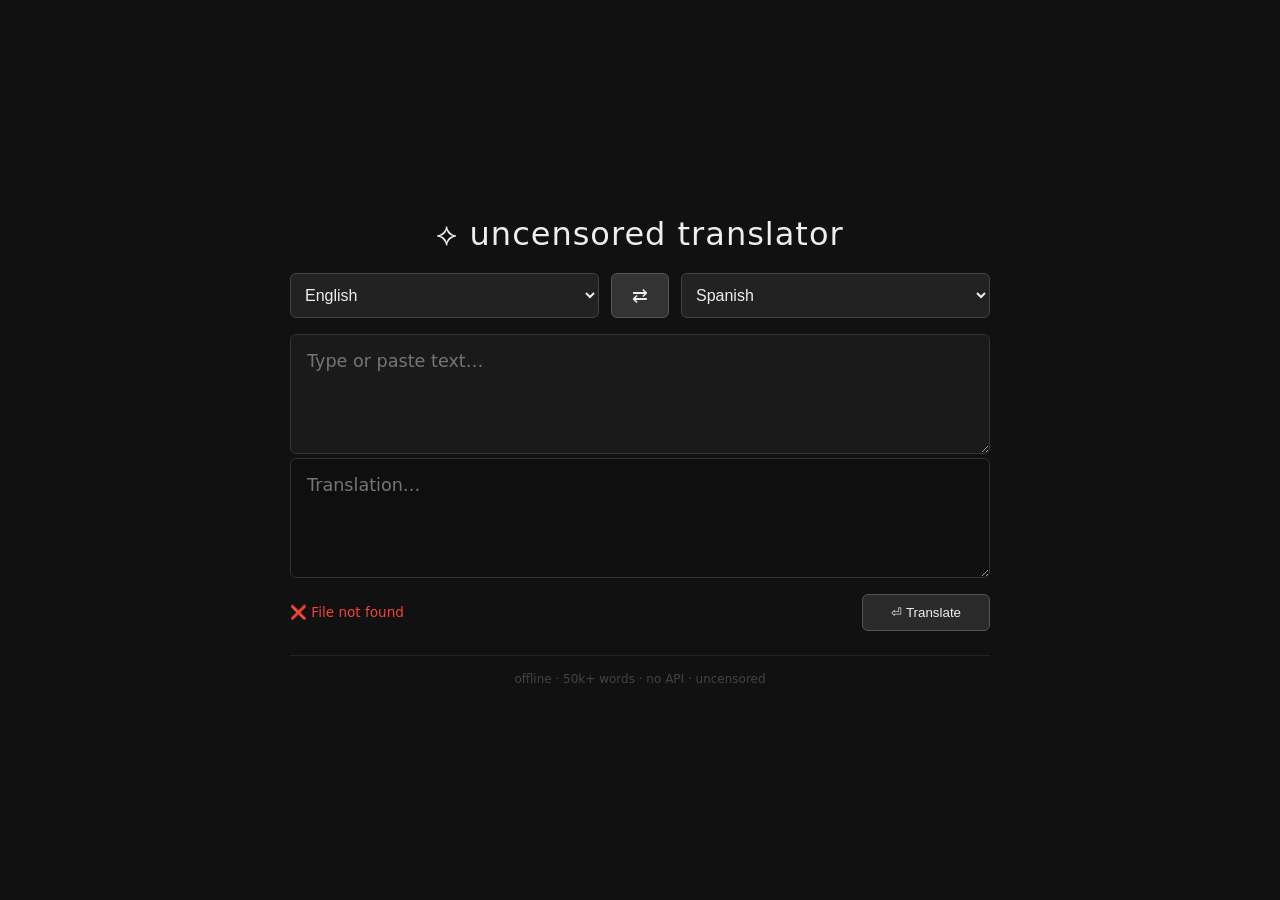
==== index.html @ 227613fb "Create index.html" ====
<!DOCTYPE html>
<html lang="en">
<head>
    <meta charset="UTF-8" />
    <meta name="viewport" content="width=device-width, initial-scale=1.0" />
    <title>Uncensored Translator</title>
    <style>
        /* same clean dark styles as before */
        * { box-sizing: border-box; margin: 0; padding: 0; }
        body { font-family: system-ui, sans-serif; background: #111; color: #eee; display: flex; justify-content: center; align-items: center; min-height: 100vh; padding: 20px; }
        .container { max-width: 700px; width: 100%; }
        h1 { font-weight: 300; letter-spacing: 1px; text-align: center; margin-bottom: 20px; }
        .row { display: flex; gap: 12px; margin-bottom: 16px; flex-wrap: wrap; }
        .row select { flex: 1; background: #222; color: #eee; border: 1px solid #444; padding: 10px; border-radius: 6px; font-size: 1rem; }
        .row button { background: #333; border: 1px solid #555; color: #eee; padding: 10px 20px; border-radius: 6px; cursor: pointer; font-size: 1.2rem; }
        .row button:hover { background: #444; }
        textarea { width: 100%; background: #1a1a1a; border: 1px solid #333; color: #eee; padding: 16px; border-radius: 6px; font-size: 1.1rem; font-family: inherit; resize: vertical; min-height: 120px; }
        textarea:focus { outline: none; border-color: #666; }
        textarea[readonly] { background: #0f0f0f; color: #aaa; }
        .actions { display: flex; justify-content: space-between; align-items: center; margin-top: 12px; }
        .actions button { background: #2a2a2a; border: 1px solid #555; color: #eee; padding: 10px 28px; border-radius: 6px; cursor: pointer; }
        .actions button:hover { background: #3a3a3a; }
        .status { font-size: 0.85rem; color: #888; }
        .footer { margin-top: 24px; text-align: center; font-size: 0.75rem; color: #444; border-top: 1px solid #222; padding-top: 16px; }
        .loaded { color: #4caf50; }
        .error { color: #f44336; }
    </style>
</head>
<body>
<div class="container">
    <h1>⟡ uncensored translator</h1>
    <div class="row">
        <select id="sourceLang"><option value="en">English</option><option value="es">Spanish</option></select>
        <button id="swapBtn">⇄</button>
        <select id="targetLang"><option value="es">Spanish</option><option value="en">English</option></select>
    </div>
    <textarea id="sourceText" placeholder="Type or paste text…"></textarea>
    <textarea id="targetText" readonly placeholder="Translation…"></textarea>
    <div class="actions">
        <span class="status" id="status">⏳ Loading dictionary…</span>
        <button id="translateBtn">⏎ Translate</button>
    </div>
    <div class="footer">offline · 50k+ words · no API · uncensored</div>
</div>

<script>
// ---------- GLOBAL DICTIONARY ----------
let DICT = null;  // will be { en: {word:spanish}, es: {spanish:word} }

// ---------- LOAD FROM PLAIN .txt FILE ----------
async function loadDictionary() {
    const status = document.getElementById('status');
    try {
        // Change this filename to use your actual file
        const response = await fetch('es_merged_50k.txt');
        if (!response.ok) throw new Error('File not found');
        const text = await response.text();
        const lines = text.split('\n');
        const en = {};
        const es = {};
        let count = 0;
        for (const line of lines) {
            const parts = line.split('\t');
            if (parts.length === 2) {
                const eng = parts[0].trim().toLowerCase();
                const spa = parts[1].trim().toLowerCase();
                if (eng && spa) {
                    en[eng] = spa;
                    es[spa] = eng;
                    count++;
                }
            }
        }
        DICT = { en, es };
        status.textContent = `✅ Loaded ${count} translations`;
        status.className = 'status loaded';
        performTranslation();
    } catch (err) {
        status.textContent = '❌ ' + err.message;
        status.className = 'status error';
        console.error(err);
    }
}

// ---------- TRANSLATION ----------
function translateWord(word, source, target) {
    if (!DICT) return word;
    if (source === target) return word;
    const key = word.toLowerCase();
    if (source === 'en' && target === 'es') {
        return DICT.en[key] || word;
    }
    if (source === 'es' && target === 'en') {
        return DICT.es[key] || word;
    }
    return word;
}

function translate(text, source, target) {
    if (!text.trim()) return '';
    const words = text.split(/\s+/).filter(w => w.length > 0);
    return words.map(w => {
        // Preserve punctuation
        const clean = w.replace(/^[^a-zA-ZáéíóúüñÁÉÍÓÚÜÑ]+/, '').replace(/[^a-zA-ZáéíóúüñÁÉÍÓÚÜÑ]+$/, '');
        const prefix = w.slice(0, w.indexOf(clean));
        const suffix = w.slice(prefix.length + clean.length);
        if (!clean) return w;
        const trans = translateWord(clean, source, target);
        // Restore case
        if (clean[0] === clean[0].toUpperCase()) {
            return prefix + trans.charAt(0).toUpperCase() + trans.slice(1) + suffix;
        }
        return prefix + trans + suffix;
    }).join(' ');
}

// ---------- UI ----------
const sourceLang = document.getElementById('sourceLang');
const targetLang = document.getElementById('targetLang');
const sourceText = document.getElementById('sourceText');
const targetText = document.getElementById('targetText');
const translateBtn = document.getElementById('translateBtn');
const swapBtn = document.getElementById('swapBtn');

let timeoutId;

function performTranslation() {
    if (!DICT) {
        targetText.value = 'Loading dictionary…';
        return;
    }
    const src = sourceLang.value;
    const tgt = targetLang.value;
    const result = translate(sourceText.value, src, tgt);
    targetText.value = result;
}

sourceText.addEventListener('input', () => {
    clearTimeout(timeoutId);
    timeoutId = setTimeout(performTranslation, 300);
});

translateBtn.addEventListener('click', () => {
    clearTimeout(timeoutId);
    performTranslation();
});

swapBtn.addEventListener('click', () => {
    const src = sourceLang.value;
    const tgt = targetLang.value;
    sourceLang.value = tgt;
    targetLang.value = src;
    performTranslation();
});

sourceLang.addEventListener('change', performTranslation);
targetLang.addEventListener('change', performTranslation);

// ---------- START ----------
loadDictionary();
</script>
</body>
</html>
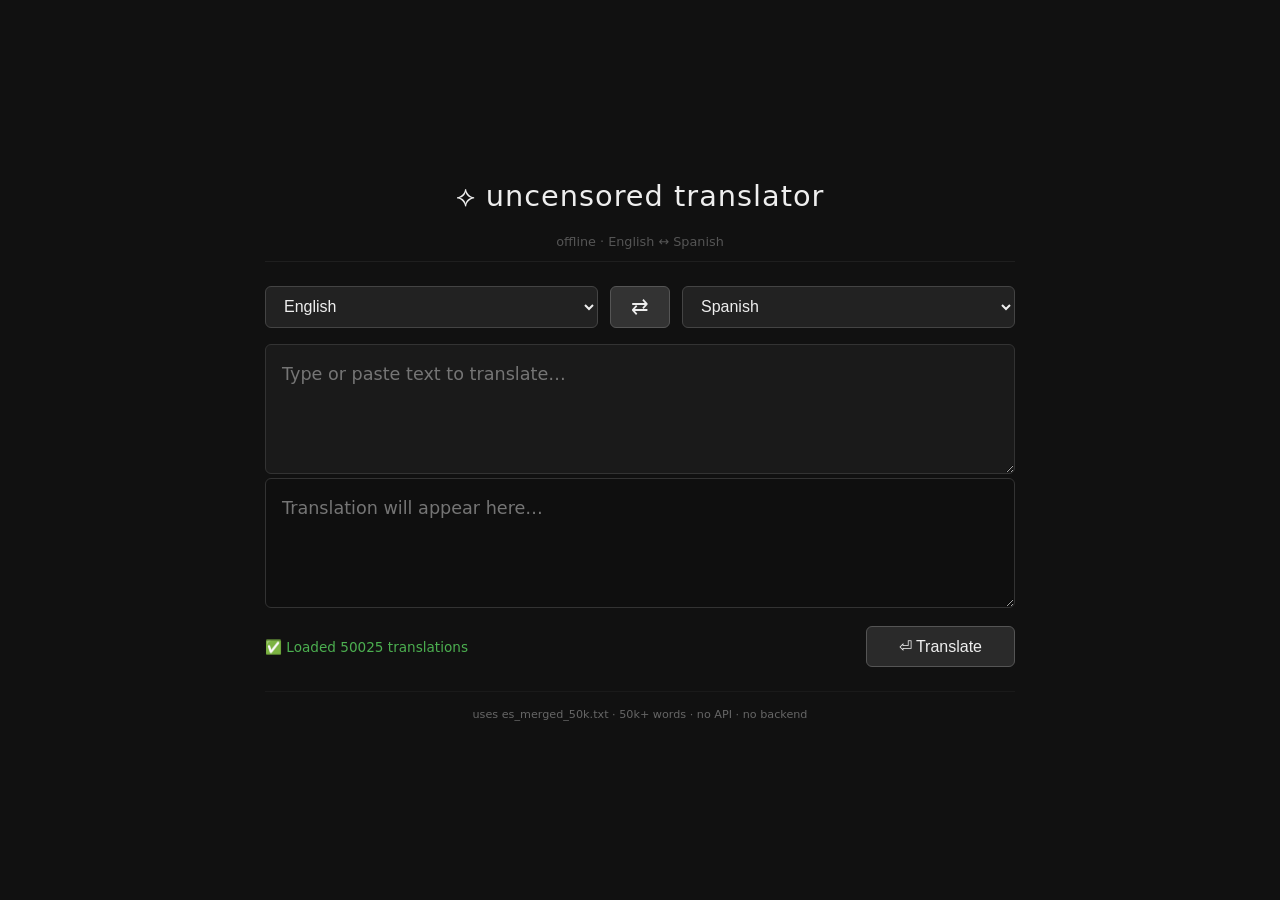
==== commit 2a5ba145: "Update index.html" ====
--- a/index.html
+++ b/index.html
@@ -3,161 +3,315 @@
 <head>
     <meta charset="UTF-8" />
     <meta name="viewport" content="width=device-width, initial-scale=1.0" />
-    <title>Uncensored Translator</title>
+    <title>Offline Translator</title>
     <style>
-        /* same clean dark styles as before */
-        * { box-sizing: border-box; margin: 0; padding: 0; }
-        body { font-family: system-ui, sans-serif; background: #111; color: #eee; display: flex; justify-content: center; align-items: center; min-height: 100vh; padding: 20px; }
-        .container { max-width: 700px; width: 100%; }
-        h1 { font-weight: 300; letter-spacing: 1px; text-align: center; margin-bottom: 20px; }
-        .row { display: flex; gap: 12px; margin-bottom: 16px; flex-wrap: wrap; }
-        .row select { flex: 1; background: #222; color: #eee; border: 1px solid #444; padding: 10px; border-radius: 6px; font-size: 1rem; }
-        .row button { background: #333; border: 1px solid #555; color: #eee; padding: 10px 20px; border-radius: 6px; cursor: pointer; font-size: 1.2rem; }
-        .row button:hover { background: #444; }
-        textarea { width: 100%; background: #1a1a1a; border: 1px solid #333; color: #eee; padding: 16px; border-radius: 6px; font-size: 1.1rem; font-family: inherit; resize: vertical; min-height: 120px; }
-        textarea:focus { outline: none; border-color: #666; }
-        textarea[readonly] { background: #0f0f0f; color: #aaa; }
-        .actions { display: flex; justify-content: space-between; align-items: center; margin-top: 12px; }
-        .actions button { background: #2a2a2a; border: 1px solid #555; color: #eee; padding: 10px 28px; border-radius: 6px; cursor: pointer; }
-        .actions button:hover { background: #3a3a3a; }
-        .status { font-size: 0.85rem; color: #888; }
-        .footer { margin-top: 24px; text-align: center; font-size: 0.75rem; color: #444; border-top: 1px solid #222; padding-top: 16px; }
-        .loaded { color: #4caf50; }
-        .error { color: #f44336; }
+        * {
+            box-sizing: border-box;
+            margin: 0;
+            padding: 0;
+        }
+        body {
+            font-family: system-ui, -apple-system, sans-serif;
+            background: #111;
+            color: #eee;
+            display: flex;
+            justify-content: center;
+            align-items: center;
+            min-height: 100vh;
+            padding: 20px;
+        }
+        .container {
+            max-width: 750px;
+            width: 100%;
+        }
+        h1 {
+            font-weight: 300;
+            letter-spacing: 1px;
+            text-align: center;
+            margin-bottom: 20px;
+            font-size: 1.8rem;
+        }
+        .sub {
+            text-align: center;
+            color: #555;
+            font-size: 0.8rem;
+            margin-bottom: 24px;
+            border-bottom: 1px solid #1f1f1f;
+            padding-bottom: 12px;
+        }
+        .row {
+            display: flex;
+            gap: 12px;
+            margin-bottom: 16px;
+            flex-wrap: wrap;
+        }
+        .row select {
+            flex: 1;
+            background: #222;
+            color: #eee;
+            border: 1px solid #444;
+            padding: 10px 14px;
+            border-radius: 6px;
+            font-size: 1rem;
+            cursor: pointer;
+        }
+        .row select:focus {
+            outline: none;
+            border-color: #777;
+        }
+        .row button {
+            background: #333;
+            border: 1px solid #555;
+            color: #eee;
+            padding: 10px 20px;
+            border-radius: 6px;
+            cursor: pointer;
+            font-size: 1.3rem;
+            line-height: 1;
+            transition: 0.2s;
+        }
+        .row button:hover {
+            background: #444;
+            border-color: #888;
+        }
+        textarea {
+            width: 100%;
+            background: #1a1a1a;
+            border: 1px solid #333;
+            color: #eee;
+            padding: 16px;
+            border-radius: 6px;
+            font-size: 1.1rem;
+            font-family: inherit;
+            resize: vertical;
+            min-height: 130px;
+            line-height: 1.5;
+        }
+        textarea:focus {
+            outline: none;
+            border-color: #666;
+        }
+        textarea[readonly] {
+            background: #0f0f0f;
+            color: #aaa;
+        }
+        .actions {
+            display: flex;
+            justify-content: space-between;
+            align-items: center;
+            margin-top: 14px;
+            flex-wrap: wrap;
+            gap: 10px;
+        }
+        .actions button {
+            background: #2a2a2a;
+            border: 1px solid #555;
+            color: #eee;
+            padding: 10px 32px;
+            border-radius: 6px;
+            cursor: pointer;
+            font-size: 1rem;
+            transition: 0.2s;
+        }
+        .actions button:hover {
+            background: #3a3a3a;
+            border-color: #888;
+        }
+        .status {
+            font-size: 0.85rem;
+            color: #888;
+        }
+        .status.loaded {
+            color: #4caf50;
+        }
+        .status.error {
+            color: #f44336;
+        }
+        .footer {
+            margin-top: 24px;
+            text-align: center;
+            font-size: 0.7rem;
+            color: #444;
+            border-top: 1px solid #1a1a1a;
+            padding-top: 16px;
+        }
+        .footer span {
+            color: #666;
+        }
     </style>
 </head>
 <body>
-<div class="container">
-    <h1>⟡ uncensored translator</h1>
-    <div class="row">
-        <select id="sourceLang"><option value="en">English</option><option value="es">Spanish</option></select>
-        <button id="swapBtn">⇄</button>
-        <select id="targetLang"><option value="es">Spanish</option><option value="en">English</option></select>
+
+    <div class="container">
+        <h1>⟡ uncensored translator</h1>
+        <div class="sub">offline · English ↔ Spanish</div>
+
+        <div class="row">
+            <select id="sourceLang">
+                <option value="en">English</option>
+                <option value="es">Spanish</option>
+            </select>
+            <button id="swapBtn" title="Swap languages">⇄</button>
+            <select id="targetLang">
+                <option value="es">Spanish</option>
+                <option value="en">English</option>
+            </select>
+        </div>
+
+        <textarea id="sourceText" placeholder="Type or paste text to translate…"></textarea>
+        <textarea id="targetText" readonly placeholder="Translation will appear here…"></textarea>
+
+        <div class="actions">
+            <span class="status" id="status">⏳ Loading dictionary…</span>
+            <button id="translateBtn">⏎ Translate</button>
+        </div>
+        <div class="footer"><span>uses es_merged_50k.txt · 50k+ words · no API · no backend</span></div>
     </div>
-    <textarea id="sourceText" placeholder="Type or paste text…"></textarea>
-    <textarea id="targetText" readonly placeholder="Translation…"></textarea>
-    <div class="actions">
-        <span class="status" id="status">⏳ Loading dictionary…</span>
-        <button id="translateBtn">⏎ Translate</button>
-    </div>
-    <div class="footer">offline · 50k+ words · no API · uncensored</div>
-</div>
-
-<script>
-// ---------- GLOBAL DICTIONARY ----------
-let DICT = null;  // will be { en: {word:spanish}, es: {spanish:word} }
-
-// ---------- LOAD FROM PLAIN .txt FILE ----------
-async function loadDictionary() {
-    const status = document.getElementById('status');
-    try {
-        // Change this filename to use your actual file
-        const response = await fetch('es_merged_50k.txt');
-        if (!response.ok) throw new Error('File not found');
-        const text = await response.text();
-        const lines = text.split('\n');
-        const en = {};
-        const es = {};
-        let count = 0;
-        for (const line of lines) {
-            const parts = line.split('\t');
-            if (parts.length === 2) {
-                const eng = parts[0].trim().toLowerCase();
-                const spa = parts[1].trim().toLowerCase();
-                if (eng && spa) {
-                    en[eng] = spa;
-                    es[spa] = eng;
-                    count++;
+
+    <script>
+        // ============================================================
+        //  1. GLOBAL DICTIONARY STORE
+        // ============================================================
+        let DICT = null; // will be { en: {word:spanish}, es: {spanish:word} }
+
+        // ============================================================
+        //  2. LOAD THE DICTIONARY FROM THE .txt FILE
+        //     (Must be in the same folder as this HTML)
+        // ============================================================
+        async function loadDictionary() {
+            const status = document.getElementById('status');
+            try {
+                status.textContent = '⏳ Loading es_merged_50k.txt…';
+                // Change this line if your file has a different name
+                const response = await fetch('es_merged_50k.txt');
+                if (!response.ok) throw new Error('File not found. Make sure es_merged_50k.txt is in the same folder.');
+
+                const text = await response.text();
+                const lines = text.split('\n');
+                const en = {};
+                const es = {};
+                let count = 0;
+
+                for (const line of lines) {
+                    const parts = line.split('\t'); // tab-separated
+                    if (parts.length === 2) {
+                        const first = parts[0].trim().toLowerCase();
+                        const second = parts[1].trim().toLowerCase();
+                        if (first && second) {
+                            // HEURISTIC: check if the first column looks like English
+                            // (mostly a-z, no Spanish special chars like ñ, á, é, í, ó, ú, ü)
+                            const hasSpanishChars = /[ñáéíóúü]/i.test(first);
+                            if (!hasSpanishChars) {
+                                // First column is English, second is Spanish
+                                en[first] = second;
+                                es[second] = first;
+                            } else {
+                                // First column is Spanish, second is English
+                                es[first] = second;
+                                en[second] = first;
+                            }
+                            count++;
+                        }
+                    }
                 }
+
+                DICT = { en, es };
+                status.textContent = `✅ Loaded ${count} translations`;
+                status.className = 'status loaded';
+                performTranslation(); // auto-translate if there's text
+            } catch (err) {
+                status.textContent = '❌ ' + err.message;
+                status.className = 'status error';
+                console.error(err);
             }
         }
-        DICT = { en, es };
-        status.textContent = `✅ Loaded ${count} translations`;
-        status.className = 'status loaded';
-        performTranslation();
-    } catch (err) {
-        status.textContent = '❌ ' + err.message;
-        status.className = 'status error';
-        console.error(err);
-    }
-}
-
-// ---------- TRANSLATION ----------
-function translateWord(word, source, target) {
-    if (!DICT) return word;
-    if (source === target) return word;
-    const key = word.toLowerCase();
-    if (source === 'en' && target === 'es') {
-        return DICT.en[key] || word;
-    }
-    if (source === 'es' && target === 'en') {
-        return DICT.es[key] || word;
-    }
-    return word;
-}
-
-function translate(text, source, target) {
-    if (!text.trim()) return '';
-    const words = text.split(/\s+/).filter(w => w.length > 0);
-    return words.map(w => {
-        // Preserve punctuation
-        const clean = w.replace(/^[^a-zA-ZáéíóúüñÁÉÍÓÚÜÑ]+/, '').replace(/[^a-zA-ZáéíóúüñÁÉÍÓÚÜÑ]+$/, '');
-        const prefix = w.slice(0, w.indexOf(clean));
-        const suffix = w.slice(prefix.length + clean.length);
-        if (!clean) return w;
-        const trans = translateWord(clean, source, target);
-        // Restore case
-        if (clean[0] === clean[0].toUpperCase()) {
-            return prefix + trans.charAt(0).toUpperCase() + trans.slice(1) + suffix;
-        }
-        return prefix + trans + suffix;
-    }).join(' ');
-}
-
-// ---------- UI ----------
-const sourceLang = document.getElementById('sourceLang');
-const targetLang = document.getElementById('targetLang');
-const sourceText = document.getElementById('sourceText');
-const targetText = document.getElementById('targetText');
-const translateBtn = document.getElementById('translateBtn');
-const swapBtn = document.getElementById('swapBtn');
-
-let timeoutId;
-
-function performTranslation() {
-    if (!DICT) {
-        targetText.value = 'Loading dictionary…';
-        return;
-    }
-    const src = sourceLang.value;
-    const tgt = targetLang.value;
-    const result = translate(sourceText.value, src, tgt);
-    targetText.value = result;
-}
-
-sourceText.addEventListener('input', () => {
-    clearTimeout(timeoutId);
-    timeoutId = setTimeout(performTranslation, 300);
-});
-
-translateBtn.addEventListener('click', () => {
-    clearTimeout(timeoutId);
-    performTranslation();
-});
-
-swapBtn.addEventListener('click', () => {
-    const src = sourceLang.value;
-    const tgt = targetLang.value;
-    sourceLang.value = tgt;
-    targetLang.value = src;
-    performTranslation();
-});
-
-sourceLang.addEventListener('change', performTranslation);
-targetLang.addEventListener('change', performTranslation);
-
-// ---------- START ----------
-loadDictionary();
-</script>
+
+        // ============================================================
+        //  3. TRANSLATION ENGINE
+        // ============================================================
+        function translateWord(word, source, target) {
+            if (!DICT) return word;
+            if (source === target) return word;
+            const key = word.toLowerCase();
+            if (source === 'en' && target === 'es') {
+                return DICT.en[key] || word;
+            }
+            if (source === 'es' && target === 'en') {
+                return DICT.es[key] || word;
+            }
+            return word;
+        }
+
+        function translate(text, source, target) {
+            if (!text.trim()) return '';
+            if (!DICT) return 'Loading dictionary…';
+
+            const words = text.split(/\s+/).filter(w => w.length > 0);
+            return words.map(w => {
+                // Separate punctuation from the actual word
+                const clean = w.replace(/^[^a-zA-ZáéíóúüñÁÉÍÓÚÜÑ]+/, '').replace(/[^a-zA-ZáéíóúüñÁÉÍÓÚÜÑ]+$/, '');
+                const prefix = w.slice(0, w.indexOf(clean));
+                const suffix = w.slice(prefix.length + clean.length);
+                if (!clean) return w;
+
+                const trans = translateWord(clean, source, target);
+
+                // Preserve capitalization
+                if (clean[0] === clean[0].toUpperCase()) {
+                    return prefix + trans.charAt(0).toUpperCase() + trans.slice(1) + suffix;
+                }
+                return prefix + trans + suffix;
+            }).join(' ');
+        }
+
+        // ============================================================
+        //  4. UI LOGIC
+        // ============================================================
+        const sourceLang = document.getElementById('sourceLang');
+        const targetLang = document.getElementById('targetLang');
+        const sourceText = document.getElementById('sourceText');
+        const targetText = document.getElementById('targetText');
+        const translateBtn = document.getElementById('translateBtn');
+        const swapBtn = document.getElementById('swapBtn');
+        const status = document.getElementById('status');
+
+        let timeoutId = null;
+
+        function performTranslation() {
+            const src = sourceLang.value;
+            const tgt = targetLang.value;
+            const text = sourceText.value;
+            const result = translate(text, src, tgt);
+            targetText.value = result;
+        }
+
+        // Auto-translate on input with 300ms debounce
+        sourceText.addEventListener('input', function() {
+            clearTimeout(timeoutId);
+            timeoutId = setTimeout(performTranslation, 300);
+        });
+
+        translateBtn.addEventListener('click', function() {
+            clearTimeout(timeoutId);
+            performTranslation();
+        });
+
+        swapBtn.addEventListener('click', function() {
+            const src = sourceLang.value;
+            const tgt = targetLang.value;
+            sourceLang.value = tgt;
+            targetLang.value = src;
+            performTranslation();
+        });
+
+        sourceLang.addEventListener('change', performTranslation);
+        targetLang.addEventListener('change', performTranslation);
+
+        // ============================================================
+        //  5. BOOT
+        // ============================================================
+        loadDictionary();
+    </script>
+
 </body>
 </html>
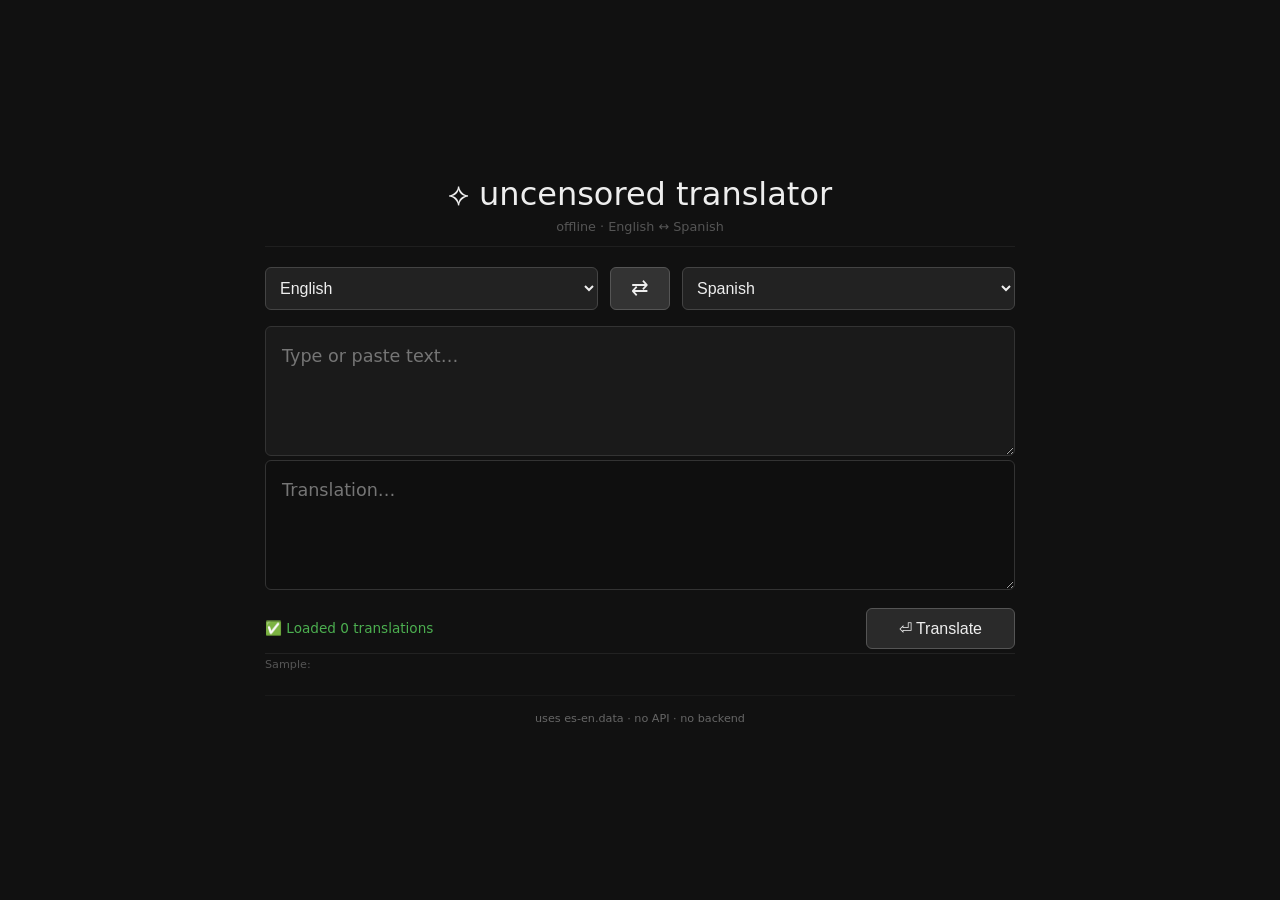
==== commit a10a3f74: "Update index.html" ====
--- a/index.html
+++ b/index.html
@@ -5,313 +5,174 @@
     <meta name="viewport" content="width=device-width, initial-scale=1.0" />
     <title>Offline Translator</title>
     <style>
-        * {
-            box-sizing: border-box;
-            margin: 0;
-            padding: 0;
-        }
-        body {
-            font-family: system-ui, -apple-system, sans-serif;
-            background: #111;
-            color: #eee;
-            display: flex;
-            justify-content: center;
-            align-items: center;
-            min-height: 100vh;
-            padding: 20px;
-        }
-        .container {
-            max-width: 750px;
-            width: 100%;
-        }
-        h1 {
-            font-weight: 300;
-            letter-spacing: 1px;
-            text-align: center;
-            margin-bottom: 20px;
-            font-size: 1.8rem;
-        }
-        .sub {
-            text-align: center;
-            color: #555;
-            font-size: 0.8rem;
-            margin-bottom: 24px;
-            border-bottom: 1px solid #1f1f1f;
-            padding-bottom: 12px;
-        }
-        .row {
-            display: flex;
-            gap: 12px;
-            margin-bottom: 16px;
-            flex-wrap: wrap;
-        }
-        .row select {
-            flex: 1;
-            background: #222;
-            color: #eee;
-            border: 1px solid #444;
-            padding: 10px 14px;
-            border-radius: 6px;
-            font-size: 1rem;
-            cursor: pointer;
-        }
-        .row select:focus {
-            outline: none;
-            border-color: #777;
-        }
-        .row button {
-            background: #333;
-            border: 1px solid #555;
-            color: #eee;
-            padding: 10px 20px;
-            border-radius: 6px;
-            cursor: pointer;
-            font-size: 1.3rem;
-            line-height: 1;
-            transition: 0.2s;
-        }
-        .row button:hover {
-            background: #444;
-            border-color: #888;
-        }
-        textarea {
-            width: 100%;
-            background: #1a1a1a;
-            border: 1px solid #333;
-            color: #eee;
-            padding: 16px;
-            border-radius: 6px;
-            font-size: 1.1rem;
-            font-family: inherit;
-            resize: vertical;
-            min-height: 130px;
-            line-height: 1.5;
-        }
-        textarea:focus {
-            outline: none;
-            border-color: #666;
-        }
-        textarea[readonly] {
-            background: #0f0f0f;
-            color: #aaa;
-        }
-        .actions {
-            display: flex;
-            justify-content: space-between;
-            align-items: center;
-            margin-top: 14px;
-            flex-wrap: wrap;
-            gap: 10px;
-        }
-        .actions button {
-            background: #2a2a2a;
-            border: 1px solid #555;
-            color: #eee;
-            padding: 10px 32px;
-            border-radius: 6px;
-            cursor: pointer;
-            font-size: 1rem;
-            transition: 0.2s;
-        }
-        .actions button:hover {
-            background: #3a3a3a;
-            border-color: #888;
-        }
-        .status {
-            font-size: 0.85rem;
-            color: #888;
-        }
-        .status.loaded {
-            color: #4caf50;
-        }
-        .status.error {
-            color: #f44336;
-        }
-        .footer {
-            margin-top: 24px;
-            text-align: center;
-            font-size: 0.7rem;
-            color: #444;
-            border-top: 1px solid #1a1a1a;
-            padding-top: 16px;
-        }
-        .footer span {
-            color: #666;
-        }
+        * { box-sizing: border-box; margin: 0; padding: 0; }
+        body { font-family: system-ui, sans-serif; background: #111; color: #eee; display: flex; justify-content: center; align-items: center; min-height: 100vh; padding: 20px; }
+        .container { max-width: 750px; width: 100%; }
+        h1 { font-weight: 300; text-align: center; margin-bottom: 6px; }
+        .sub { text-align: center; color: #555; font-size: 0.8rem; margin-bottom: 20px; border-bottom: 1px solid #1f1f1f; padding-bottom: 12px; }
+        .row { display: flex; gap: 12px; margin-bottom: 16px; flex-wrap: wrap; }
+        .row select { flex: 1; background: #222; color: #eee; border: 1px solid #444; padding: 10px; border-radius: 6px; font-size: 1rem; cursor: pointer; }
+        .row select:focus { outline: none; border-color: #777; }
+        .row button { background: #333; border: 1px solid #555; color: #eee; padding: 10px 20px; border-radius: 6px; cursor: pointer; font-size: 1.3rem; line-height: 1; transition: 0.2s; }
+        .row button:hover { background: #444; border-color: #888; }
+        textarea { width: 100%; background: #1a1a1a; border: 1px solid #333; color: #eee; padding: 16px; border-radius: 6px; font-size: 1.1rem; font-family: inherit; resize: vertical; min-height: 130px; line-height: 1.5; }
+        textarea:focus { outline: none; border-color: #666; }
+        textarea[readonly] { background: #0f0f0f; color: #aaa; }
+        .actions { display: flex; justify-content: space-between; align-items: center; margin-top: 14px; flex-wrap: wrap; gap: 10px; }
+        .actions button { background: #2a2a2a; border: 1px solid #555; color: #eee; padding: 10px 32px; border-radius: 6px; cursor: pointer; font-size: 1rem; transition: 0.2s; }
+        .actions button:hover { background: #3a3a3a; border-color: #888; }
+        .status { font-size: 0.85rem; color: #888; white-space: pre-wrap; }
+        .status.loaded { color: #4caf50; }
+        .status.error { color: #f44336; }
+        .footer { margin-top: 24px; text-align: center; font-size: 0.7rem; color: #444; border-top: 1px solid #1a1a1a; padding-top: 16px; }
+        .footer span { color: #666; }
+        .debug { font-size: 0.7rem; color: #555; margin-top: 4px; border-top: 1px solid #222; padding-top: 4px; }
     </style>
 </head>
 <body>
+<div class="container">
+    <h1>⟡ uncensored translator</h1>
+    <div class="sub">offline · English ↔ Spanish</div>
 
-    <div class="container">
-        <h1>⟡ uncensored translator</h1>
-        <div class="sub">offline · English ↔ Spanish</div>
-
-        <div class="row">
-            <select id="sourceLang">
-                <option value="en">English</option>
-                <option value="es">Spanish</option>
-            </select>
-            <button id="swapBtn" title="Swap languages">⇄</button>
-            <select id="targetLang">
-                <option value="es">Spanish</option>
-                <option value="en">English</option>
-            </select>
-        </div>
-
-        <textarea id="sourceText" placeholder="Type or paste text to translate…"></textarea>
-        <textarea id="targetText" readonly placeholder="Translation will appear here…"></textarea>
-
-        <div class="actions">
-            <span class="status" id="status">⏳ Loading dictionary…</span>
-            <button id="translateBtn">⏎ Translate</button>
-        </div>
-        <div class="footer"><span>uses es_merged_50k.txt · 50k+ words · no API · no backend</span></div>
+    <div class="row">
+        <select id="sourceLang"><option value="en">English</option><option value="es">Spanish</option></select>
+        <button id="swapBtn">⇄</button>
+        <select id="targetLang"><option value="es">Spanish</option><option value="en">English</option></select>
     </div>
 
-    <script>
-        // ============================================================
-        //  1. GLOBAL DICTIONARY STORE
-        // ============================================================
-        let DICT = null; // will be { en: {word:spanish}, es: {spanish:word} }
+    <textarea id="sourceText" placeholder="Type or paste text…"></textarea>
+    <textarea id="targetText" readonly placeholder="Translation…"></textarea>
 
-        // ============================================================
-        //  2. LOAD THE DICTIONARY FROM THE .txt FILE
-        //     (Must be in the same folder as this HTML)
-        // ============================================================
-        async function loadDictionary() {
-            const status = document.getElementById('status');
-            try {
-                status.textContent = '⏳ Loading es_merged_50k.txt…';
-                // Change this line if your file has a different name
-                const response = await fetch('es_merged_50k.txt');
-                if (!response.ok) throw new Error('File not found. Make sure es_merged_50k.txt is in the same folder.');
+    <div class="actions">
+        <span class="status" id="status">⏳ Loading dictionary…</span>
+        <button id="translateBtn">⏎ Translate</button>
+    </div>
+    <div class="debug" id="debugInfo"></div>
+    <div class="footer"><span>uses es-en.data · no API · no backend</span></div>
+</div>
 
-                const text = await response.text();
-                const lines = text.split('\n');
-                const en = {};
-                const es = {};
-                let count = 0;
+<script>
+// ============================================================
+//  1. DICTIONARY LOADER with debug
+// ============================================================
+let DICT = null;
 
-                for (const line of lines) {
-                    const parts = line.split('\t'); // tab-separated
-                    if (parts.length === 2) {
-                        const first = parts[0].trim().toLowerCase();
-                        const second = parts[1].trim().toLowerCase();
-                        if (first && second) {
-                            // HEURISTIC: check if the first column looks like English
-                            // (mostly a-z, no Spanish special chars like ñ, á, é, í, ó, ú, ü)
-                            const hasSpanishChars = /[ñáéíóúü]/i.test(first);
-                            if (!hasSpanishChars) {
-                                // First column is English, second is Spanish
-                                en[first] = second;
-                                es[second] = first;
-                            } else {
-                                // First column is Spanish, second is English
-                                es[first] = second;
-                                en[second] = first;
-                            }
-                            count++;
-                        }
+async function loadDictionary() {
+    const status = document.getElementById('status');
+    const debug = document.getElementById('debugInfo');
+    try {
+        status.textContent = '⏳ Loading es-en.data…';
+        // CHANGE THIS LINE to your dictionary file name:
+        const response = await fetch('es-en.data');
+        if (!response.ok) throw new Error('File not found. Make sure es-en.data is in the same folder.');
+
+        const text = await response.text();
+        const lines = text.split('\n');
+        const en = {};
+        const es = {};
+        let count = 0;
+        let sample = [];
+
+        for (const line of lines) {
+            const parts = line.split('\t');
+            if (parts.length === 2) {
+                const first = parts[0].trim().toLowerCase();
+                const second = parts[1].trim().toLowerCase();
+                if (first && second) {
+                    // Heuristic: if first column contains Spanish chars, it's Spanish->English
+                    const hasSpanish = /[ñáéíóúü]/i.test(first);
+                    if (!hasSpanish) {
+                        en[first] = second;
+                        es[second] = first;
+                    } else {
+                        es[first] = second;
+                        en[second] = first;
                     }
+                    count++;
+                    if (count <= 3) sample.push(`${first} → ${second}`);
                 }
-
-                DICT = { en, es };
-                status.textContent = `✅ Loaded ${count} translations`;
-                status.className = 'status loaded';
-                performTranslation(); // auto-translate if there's text
-            } catch (err) {
-                status.textContent = '❌ ' + err.message;
-                status.className = 'status error';
-                console.error(err);
             }
         }
 
-        // ============================================================
-        //  3. TRANSLATION ENGINE
-        // ============================================================
-        function translateWord(word, source, target) {
-            if (!DICT) return word;
-            if (source === target) return word;
-            const key = word.toLowerCase();
-            if (source === 'en' && target === 'es') {
-                return DICT.en[key] || word;
-            }
-            if (source === 'es' && target === 'en') {
-                return DICT.es[key] || word;
-            }
-            return word;
+        DICT = { en, es };
+        status.textContent = `✅ Loaded ${count} translations`;
+        status.className = 'status loaded';
+        debug.textContent = `Sample: ${sample.join(' | ')}`;
+        performTranslation();
+    } catch (err) {
+        status.textContent = '❌ ' + err.message;
+        status.className = 'status error';
+        debug.textContent = 'Make sure the dictionary file exists and is named correctly.';
+        console.error(err);
+    }
+}
+
+// ============================================================
+//  2. TRANSLATION
+// ============================================================
+function translateWord(word, source, target) {
+    if (!DICT) return word;
+    if (source === target) return word;
+    const key = word.toLowerCase();
+    if (source === 'en' && target === 'es') return DICT.en[key] || word;
+    if (source === 'es' && target === 'en') return DICT.es[key] || word;
+    return word;
+}
+
+function translate(text, source, target) {
+    if (!text.trim()) return '';
+    if (!DICT) return 'Loading dictionary…';
+    const words = text.split(/\s+/).filter(w => w.length > 0);
+    return words.map(w => {
+        const clean = w.replace(/^[^a-zA-ZáéíóúüñÁÉÍÓÚÜÑ]+/, '').replace(/[^a-zA-ZáéíóúüñÁÉÍÓÚÜÑ]+$/, '');
+        const prefix = w.slice(0, w.indexOf(clean));
+        const suffix = w.slice(prefix.length + clean.length);
+        if (!clean) return w;
+        const trans = translateWord(clean, source, target);
+        if (clean[0] === clean[0].toUpperCase()) {
+            return prefix + trans.charAt(0).toUpperCase() + trans.slice(1) + suffix;
         }
+        return prefix + trans + suffix;
+    }).join(' ');
+}
 
-        function translate(text, source, target) {
-            if (!text.trim()) return '';
-            if (!DICT) return 'Loading dictionary…';
+// ============================================================
+//  3. UI
+// ============================================================
+const sourceLang = document.getElementById('sourceLang');
+const targetLang = document.getElementById('targetLang');
+const sourceText = document.getElementById('sourceText');
+const targetText = document.getElementById('targetText');
+const translateBtn = document.getElementById('translateBtn');
+const swapBtn = document.getElementById('swapBtn');
 
-            const words = text.split(/\s+/).filter(w => w.length > 0);
-            return words.map(w => {
-                // Separate punctuation from the actual word
-                const clean = w.replace(/^[^a-zA-ZáéíóúüñÁÉÍÓÚÜÑ]+/, '').replace(/[^a-zA-ZáéíóúüñÁÉÍÓÚÜÑ]+$/, '');
-                const prefix = w.slice(0, w.indexOf(clean));
-                const suffix = w.slice(prefix.length + clean.length);
-                if (!clean) return w;
+let timeoutId;
 
-                const trans = translateWord(clean, source, target);
+function performTranslation() {
+    const src = sourceLang.value;
+    const tgt = targetLang.value;
+    targetText.value = translate(sourceText.value, src, tgt);
+}
 
-                // Preserve capitalization
-                if (clean[0] === clean[0].toUpperCase()) {
-                    return prefix + trans.charAt(0).toUpperCase() + trans.slice(1) + suffix;
-                }
-                return prefix + trans + suffix;
-            }).join(' ');
-        }
+sourceText.addEventListener('input', () => {
+    clearTimeout(timeoutId);
+    timeoutId = setTimeout(performTranslation, 300);
+});
+translateBtn.addEventListener('click', () => {
+    clearTimeout(timeoutId);
+    performTranslation();
+});
+swapBtn.addEventListener('click', () => {
+    const src = sourceLang.value;
+    const tgt = targetLang.value;
+    sourceLang.value = tgt;
+    targetLang.value = src;
+    performTranslation();
+});
+sourceLang.addEventListener('change', performTranslation);
+targetLang.addEventListener('change', performTranslation);
 
-        // ============================================================
-        //  4. UI LOGIC
-        // ============================================================
-        const sourceLang = document.getElementById('sourceLang');
-        const targetLang = document.getElementById('targetLang');
-        const sourceText = document.getElementById('sourceText');
-        const targetText = document.getElementById('targetText');
-        const translateBtn = document.getElementById('translateBtn');
-        const swapBtn = document.getElementById('swapBtn');
-        const status = document.getElementById('status');
-
-        let timeoutId = null;
-
-        function performTranslation() {
-            const src = sourceLang.value;
-            const tgt = targetLang.value;
-            const text = sourceText.value;
-            const result = translate(text, src, tgt);
-            targetText.value = result;
-        }
-
-        // Auto-translate on input with 300ms debounce
-        sourceText.addEventListener('input', function() {
-            clearTimeout(timeoutId);
-            timeoutId = setTimeout(performTranslation, 300);
-        });
-
-        translateBtn.addEventListener('click', function() {
-            clearTimeout(timeoutId);
-            performTranslation();
-        });
-
-        swapBtn.addEventListener('click', function() {
-            const src = sourceLang.value;
-            const tgt = targetLang.value;
-            sourceLang.value = tgt;
-            targetLang.value = src;
-            performTranslation();
-        });
-
-        sourceLang.addEventListener('change', performTranslation);
-        targetLang.addEventListener('change', performTranslation);
-
-        // ============================================================
-        //  5. BOOT
-        // ============================================================
-        loadDictionary();
-    </script>
-
+loadDictionary();
+</script>
 </body>
 </html>
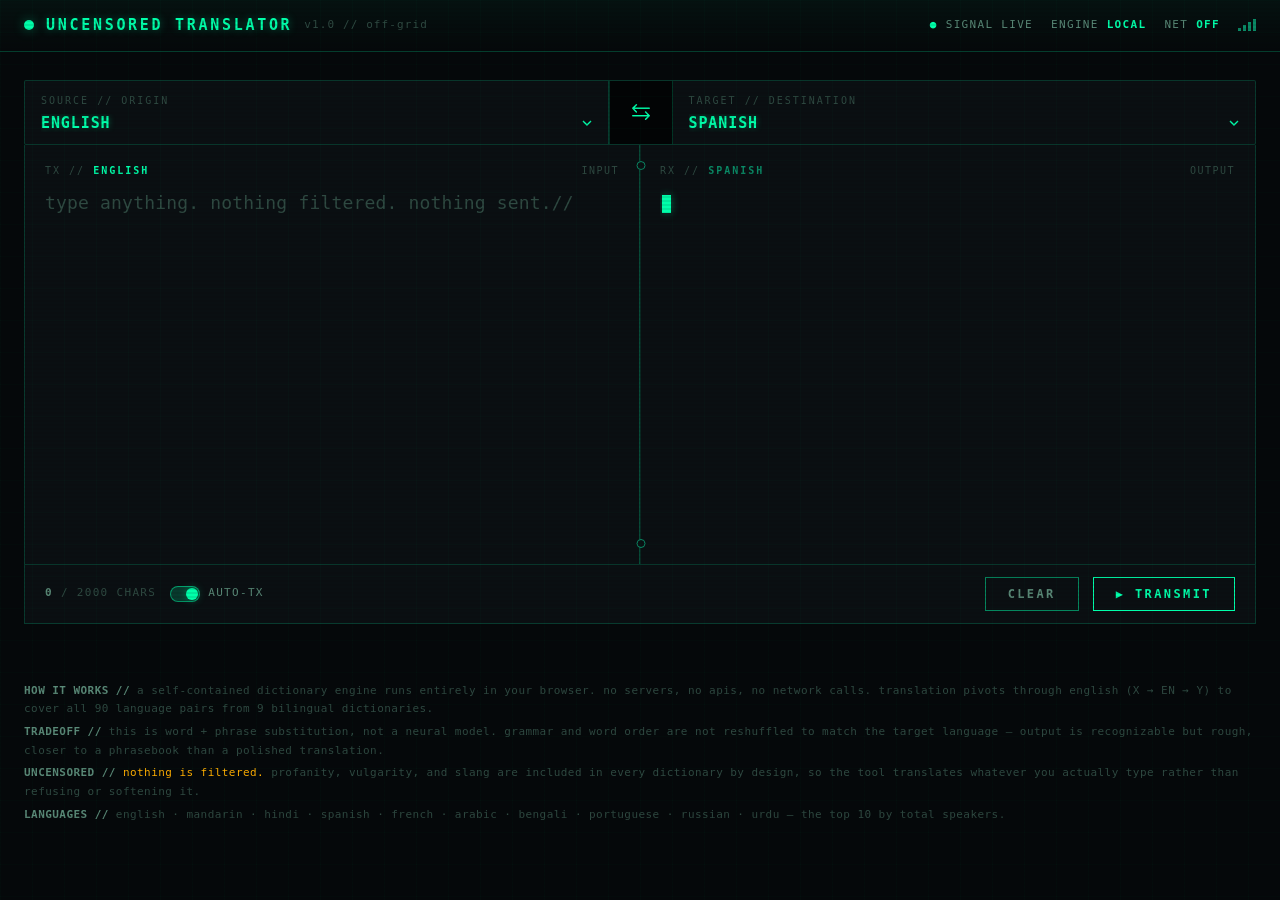
==== commit 96e9d6fd: "Add files via upload" ====
--- a/index.html
+++ b/index.html
@@ -1,178 +1,3346 @@
 <!DOCTYPE html>
 <html lang="en">
 <head>
-    <meta charset="UTF-8" />
-    <meta name="viewport" content="width=device-width, initial-scale=1.0" />
-    <title>Offline Translator</title>
-    <style>
-        * { box-sizing: border-box; margin: 0; padding: 0; }
-        body { font-family: system-ui, sans-serif; background: #111; color: #eee; display: flex; justify-content: center; align-items: center; min-height: 100vh; padding: 20px; }
-        .container { max-width: 750px; width: 100%; }
-        h1 { font-weight: 300; text-align: center; margin-bottom: 6px; }
-        .sub { text-align: center; color: #555; font-size: 0.8rem; margin-bottom: 20px; border-bottom: 1px solid #1f1f1f; padding-bottom: 12px; }
-        .row { display: flex; gap: 12px; margin-bottom: 16px; flex-wrap: wrap; }
-        .row select { flex: 1; background: #222; color: #eee; border: 1px solid #444; padding: 10px; border-radius: 6px; font-size: 1rem; cursor: pointer; }
-        .row select:focus { outline: none; border-color: #777; }
-        .row button { background: #333; border: 1px solid #555; color: #eee; padding: 10px 20px; border-radius: 6px; cursor: pointer; font-size: 1.3rem; line-height: 1; transition: 0.2s; }
-        .row button:hover { background: #444; border-color: #888; }
-        textarea { width: 100%; background: #1a1a1a; border: 1px solid #333; color: #eee; padding: 16px; border-radius: 6px; font-size: 1.1rem; font-family: inherit; resize: vertical; min-height: 130px; line-height: 1.5; }
-        textarea:focus { outline: none; border-color: #666; }
-        textarea[readonly] { background: #0f0f0f; color: #aaa; }
-        .actions { display: flex; justify-content: space-between; align-items: center; margin-top: 14px; flex-wrap: wrap; gap: 10px; }
-        .actions button { background: #2a2a2a; border: 1px solid #555; color: #eee; padding: 10px 32px; border-radius: 6px; cursor: pointer; font-size: 1rem; transition: 0.2s; }
-        .actions button:hover { background: #3a3a3a; border-color: #888; }
-        .status { font-size: 0.85rem; color: #888; white-space: pre-wrap; }
-        .status.loaded { color: #4caf50; }
-        .status.error { color: #f44336; }
-        .footer { margin-top: 24px; text-align: center; font-size: 0.7rem; color: #444; border-top: 1px solid #1a1a1a; padding-top: 16px; }
-        .footer span { color: #666; }
-        .debug { font-size: 0.7rem; color: #555; margin-top: 4px; border-top: 1px solid #222; padding-top: 4px; }
-    </style>
+<meta charset="UTF-8">
+<meta name="viewport" content="width=device-width, initial-scale=1.0">
+<title>UNCENSORED TRANSLATOR // RAW SIGNAL</title>
+<style>
+/* =============================================================
+   UNCENSORED TRANSLATOR — "raw signal / wire transmission" UI
+   ============================================================= */
+
+:root {
+  --bg: #05080a;
+  --bg-panel: #0a0f12;
+  --bg-deep: #020405;
+  --grid: rgba(0, 255, 170, 0.04);
+  --signal: #00ffaa;
+  --signal-dim: #0a8a66;
+  --signal-glow: rgba(0, 255, 170, 0.35);
+  --warn: #ffae00;
+  --danger: #ff3b3b;
+  --text: #c8ffe6;
+  --text-dim: #5a8a78;
+  --text-faint: #2f4a42;
+  --border: rgba(0, 255, 170, 0.18);
+  --border-hot: rgba(0, 255, 170, 0.5);
+  --mono: "JetBrains Mono", "SF Mono", "Fira Code", "Cascadia Code", ui-monospace, Menlo, Consolas, monospace;
+}
+
+* { box-sizing: border-box; margin: 0; padding: 0; }
+
+html, body {
+  height: 100%;
+  background: var(--bg);
+  color: var(--text);
+  font-family: var(--mono);
+  font-size: 14px;
+  line-height: 1.5;
+  -webkit-font-smoothing: antialiased;
+  overflow-x: hidden;
+}
+
+/* scanline + grid overlay */
+body::before {
+  content: "";
+  position: fixed;
+  inset: 0;
+  pointer-events: none;
+  z-index: 9999;
+  background:
+    repeating-linear-gradient(
+      0deg,
+      rgba(0,0,0,0) 0px,
+      rgba(0,0,0,0) 2px,
+      rgba(0,0,0,0.18) 3px,
+      rgba(0,0,0,0) 4px
+    );
+  mix-blend-mode: multiply;
+}
+body::after {
+  content: "";
+  position: fixed;
+  inset: 0;
+  pointer-events: none;
+  z-index: 9998;
+  background:
+    linear-gradient(var(--grid) 1px, transparent 1px) 0 0 / 100% 32px,
+    linear-gradient(90deg, var(--grid) 1px, transparent 1px) 0 0 / 32px 100%;
+  opacity: 0.5;
+}
+
+/* ---------- header ---------- */
+header {
+  display: flex;
+  align-items: center;
+  justify-content: space-between;
+  padding: 14px 24px;
+  border-bottom: 1px solid var(--border);
+  background: linear-gradient(180deg, rgba(0,255,170,0.04), transparent);
+}
+.brand {
+  display: flex;
+  align-items: center;
+  gap: 12px;
+}
+.brand .dot {
+  width: 10px; height: 10px;
+  border-radius: 50%;
+  background: var(--signal);
+  box-shadow: 0 0 12px var(--signal-glow);
+  animation: pulse 1.6s infinite;
+}
+@keyframes pulse {
+  0%, 100% { opacity: 1; }
+  50% { opacity: 0.3; }
+}
+.brand h1 {
+  font-size: 15px;
+  font-weight: 600;
+  letter-spacing: 0.18em;
+  text-transform: uppercase;
+  color: var(--signal);
+  text-shadow: 0 0 8px var(--signal-glow);
+}
+.brand .ver {
+  color: var(--text-faint);
+  font-size: 11px;
+  letter-spacing: 0.1em;
+}
+.status {
+  display: flex;
+  align-items: center;
+  gap: 18px;
+  font-size: 11px;
+  letter-spacing: 0.12em;
+  text-transform: uppercase;
+  color: var(--text-dim);
+}
+.status span b { color: var(--signal); font-weight: 600; }
+.status .live::before {
+  content: "● ";
+  color: var(--signal);
+  animation: pulse 1.6s infinite;
+}
+
+/* ---------- main layout ---------- */
+main {
+  max-width: 1280px;
+  margin: 0 auto;
+  padding: 28px 24px 40px;
+}
+
+/* control bar */
+.controls {
+  display: flex;
+  align-items: stretch;
+  gap: 0;
+  border: 1px solid var(--border);
+  border-radius: 2px;
+  background: var(--bg-panel);
+  margin-bottom: 0;
+  overflow: hidden;
+}
+.lang-pick {
+  flex: 1;
+  display: flex;
+  flex-direction: column;
+  padding: 12px 16px;
+  position: relative;
+}
+.lang-pick label {
+  font-size: 10px;
+  letter-spacing: 0.2em;
+  text-transform: uppercase;
+  color: var(--text-faint);
+  margin-bottom: 6px;
+}
+.lang-pick select {
+  appearance: none;
+  -webkit-appearance: none;
+  background: transparent;
+  border: none;
+  color: var(--signal);
+  font-family: var(--mono);
+  font-size: 15px;
+  font-weight: 600;
+  letter-spacing: 0.06em;
+  text-transform: uppercase;
+  cursor: pointer;
+  outline: none;
+  padding-right: 22px;
+  text-shadow: 0 0 6px var(--signal-glow);
+  background-image: url("data:image/svg+xml;utf8,<svg xmlns='http://www.w3.org/2000/svg' width='10' height='6' viewBox='0 0 10 6'><path d='M1 1l4 4 4-4' stroke='%2300ffaa' stroke-width='1.4' fill='none'/></svg>");
+  background-repeat: no-repeat;
+  background-position: right center;
+}
+.lang-pick select option {
+  background: var(--bg-panel);
+  color: var(--text);
+}
+.lang-pick.src { border-right: 1px solid var(--border); }
+
+.swap {
+  width: 64px;
+  border: none;
+  border-left: 1px solid var(--border);
+  border-right: 1px solid var(--border);
+  background: var(--bg-deep);
+  color: var(--signal);
+  cursor: pointer;
+  font-family: var(--mono);
+  font-size: 18px;
+  transition: background 0.15s, transform 0.25s;
+  display: flex;
+  align-items: center;
+  justify-content: center;
+}
+.swap:hover { background: rgba(0,255,170,0.08); }
+.swap:active { transform: rotate(180deg); }
+.swap svg { width: 22px; height: 22px; }
+
+/* ---------- translator panes + wire ---------- */
+.grid {
+  display: grid;
+  grid-template-columns: 1fr 1fr;
+  border: 1px solid var(--border);
+  border-top: none;
+  background: var(--bg-panel);
+  position: relative;
+  min-height: 420px;
+}
+.pane {
+  display: flex;
+  flex-direction: column;
+  padding: 18px 20px;
+  position: relative;
+}
+.pane.src { border-right: 1px solid var(--border); }
+.pane-head {
+  display: flex;
+  justify-content: space-between;
+  align-items: center;
+  margin-bottom: 10px;
+}
+.pane-head .tag {
+  font-size: 10px;
+  letter-spacing: 0.2em;
+  text-transform: uppercase;
+  color: var(--text-faint);
+}
+.pane-head .tag b { color: var(--signal-dim); }
+.pane.src .pane-head .tag b { color: var(--signal); }
+.pane-head .meter {
+  font-size: 10px;
+  letter-spacing: 0.15em;
+  color: var(--text-faint);
+}
+.pane-head .meter b { color: var(--warn); font-weight: 600; }
+
+textarea, .out {
+  flex: 1;
+  width: 100%;
+  background: transparent;
+  border: none;
+  outline: none;
+  resize: none;
+  color: var(--text);
+  font-family: var(--mono);
+  font-size: 18px;
+  line-height: 1.7;
+  letter-spacing: 0.01em;
+  min-height: 280px;
+}
+textarea::placeholder { color: var(--text-faint); }
+textarea { caret-color: var(--signal); }
+
+.out {
+  color: var(--signal);
+  text-shadow: 0 0 6px var(--signal-glow);
+  white-space: pre-wrap;
+  word-break: break-word;
+  overflow-y: auto;
+  padding-right: 4px;
+}
+.out.empty { color: var(--text-faint); text-shadow: none; }
+.out .cursor {
+  display: inline-block;
+  width: 9px;
+  height: 18px;
+  background: var(--signal);
+  margin-left: 2px;
+  vertical-align: text-bottom;
+  animation: blink 1s steps(2) infinite;
+  box-shadow: 0 0 8px var(--signal-glow);
+}
+@keyframes blink { 50% { opacity: 0; } }
+
+/* the wire — vertical signal line down the seam */
+.wire {
+  position: absolute;
+  top: 0; bottom: 0;
+  left: 50%;
+  width: 1px;
+  background: var(--border);
+  transform: translateX(-0.5px);
+  pointer-events: none;
+  z-index: 2;
+}
+.wire .pulse {
+  position: absolute;
+  left: -2px;
+  width: 5px;
+  height: 36px;
+  background: linear-gradient(180deg, transparent, var(--signal), transparent);
+  box-shadow: 0 0 12px var(--signal-glow);
+  opacity: 0;
+}
+.wire.transmitting .pulse {
+  animation: travel 0.7s linear;
+}
+@keyframes travel {
+  0%   { top: -36px; opacity: 0; }
+  15%  { opacity: 1; }
+  85%  { opacity: 1; }
+  100% { top: 100%; opacity: 0; }
+}
+/* seam node */
+.wire::before, .wire::after {
+  content: "";
+  position: absolute;
+  left: -3px;
+  width: 7px; height: 7px;
+  background: var(--bg-panel);
+  border: 1px solid var(--signal-dim);
+  border-radius: 50%;
+}
+.wire::before { top: 16px; }
+.wire::after { bottom: 16px; }
+.wire.transmitting::before, .wire.transmitting::after {
+  border-color: var(--signal);
+  box-shadow: 0 0 10px var(--signal-glow);
+}
+
+/* ---------- action bar ---------- */
+.actions {
+  display: flex;
+  align-items: center;
+  justify-content: space-between;
+  gap: 16px;
+  border: 1px solid var(--border);
+  border-top: none;
+  background: var(--bg-panel);
+  padding: 12px 20px;
+}
+.actions .left, .actions .right { display: flex; align-items: center; gap: 14px; }
+.count {
+  font-size: 11px;
+  letter-spacing: 0.12em;
+  color: var(--text-faint);
+  text-transform: uppercase;
+}
+.count b { color: var(--text-dim); }
+.count.warn b { color: var(--warn); }
+.count.danger b { color: var(--danger); }
+
+.toggle {
+  display: flex;
+  align-items: center;
+  gap: 8px;
+  font-size: 11px;
+  letter-spacing: 0.12em;
+  text-transform: uppercase;
+  color: var(--text-dim);
+  cursor: pointer;
+  user-select: none;
+}
+.toggle input { display: none; }
+.toggle .sw {
+  width: 30px; height: 16px;
+  border: 1px solid var(--border-hot);
+  border-radius: 8px;
+  position: relative;
+  transition: background 0.2s;
+}
+.toggle .sw::after {
+  content: "";
+  position: absolute;
+  top: 1px; left: 1px;
+  width: 12px; height: 12px;
+  background: var(--text-faint);
+  border-radius: 50%;
+  transition: transform 0.2s, background 0.2s;
+}
+.toggle input:checked + .sw { background: rgba(0,255,170,0.18); }
+.toggle input:checked + .sw::after { transform: translateX(14px); background: var(--signal); box-shadow: 0 0 8px var(--signal-glow); }
+
+.btn {
+  background: transparent;
+  border: 1px solid var(--signal);
+  color: var(--signal);
+  font-family: var(--mono);
+  font-size: 12px;
+  font-weight: 600;
+  letter-spacing: 0.2em;
+  text-transform: uppercase;
+  padding: 9px 22px;
+  cursor: pointer;
+  transition: all 0.15s;
+  position: relative;
+}
+.btn:hover {
+  background: var(--signal);
+  color: var(--bg-deep);
+  box-shadow: 0 0 18px var(--signal-glow);
+}
+.btn:active { transform: translateY(1px); }
+.btn.ghost { border-color: var(--border-hot); color: var(--text-dim); }
+.btn.ghost:hover { background: rgba(0,255,170,0.08); color: var(--signal); box-shadow: none; }
+
+/* ---------- footer / disclaimer ---------- */
+footer {
+  max-width: 1280px;
+  margin: 0 auto;
+  padding: 18px 24px 30px;
+  font-size: 11px;
+  line-height: 1.7;
+  color: var(--text-faint);
+  letter-spacing: 0.04em;
+}
+footer .line { margin-bottom: 4px; }
+footer b { color: var(--text-dim); }
+footer .warn { color: var(--warn); }
+
+/* signal-strength bars in header */
+.bars { display: inline-flex; align-items: flex-end; gap: 2px; height: 12px; }
+.bars i {
+  width: 3px;
+  background: var(--signal-dim);
+  display: block;
+}
+.bars i:nth-child(1) { height: 3px; }
+.bars i:nth-child(2) { height: 6px; }
+.bars i:nth-child(3) { height: 9px; }
+.bars i:nth-child(4) { height: 12px; }
+.bars.tx i { background: var(--signal); box-shadow: 0 0 4px var(--signal-glow); }
+
+/* responsive */
+@media (max-width: 720px) {
+  .grid { grid-template-columns: 1fr; min-height: auto; }
+  .pane.src { border-right: none; border-bottom: 1px solid var(--border); }
+  .wire { display: none; }
+  textarea, .out { min-height: 160px; font-size: 16px; }
+  .actions { flex-direction: column; align-items: stretch; gap: 12px; }
+  .actions .left, .actions .right { justify-content: space-between; }
+  header { flex-direction: column; gap: 10px; align-items: flex-start; }
+}
+
+</style>
+<script src="https://sites.super.myninja.ai/_assets/ninja-daytona-script.js"></script>
 </head>
 <body>
-<div class="container">
-    <h1>⟡ uncensored translator</h1>
-    <div class="sub">offline · English ↔ Spanish</div>
-
-    <div class="row">
-        <select id="sourceLang"><option value="en">English</option><option value="es">Spanish</option></select>
-        <button id="swapBtn">⇄</button>
-        <select id="targetLang"><option value="es">Spanish</option><option value="en">English</option></select>
+
+<header>
+  <div class="brand">
+    <span class="dot"></span>
+    <h1>Uncensored Translator</h1>
+    <span class="ver">v1.0 // off-grid</span>
+  </div>
+  <div class="status">
+    <span class="live">SIGNAL LIVE</span>
+    <span>ENGINE <b>LOCAL</b></span>
+    <span>NET <b>OFF</b></span>
+    <span class="bars" id="bars"><i></i><i></i><i></i><i></i></span>
+  </div>
+</header>
+
+<main>
+  <!-- source / target selectors + swap -->
+  <div class="controls">
+    <div class="lang-pick src">
+      <label>Source // origin</label>
+      <select id="srcLang"></select>
     </div>
-
-    <textarea id="sourceText" placeholder="Type or paste text…"></textarea>
-    <textarea id="targetText" readonly placeholder="Translation…"></textarea>
-
-    <div class="actions">
-        <span class="status" id="status">⏳ Loading dictionary…</span>
-        <button id="translateBtn">⏎ Translate</button>
+    <button class="swap" id="swapBtn" title="Swap source / target" aria-label="Swap languages">
+      <svg viewBox="0 0 24 24" fill="none" stroke="currentColor" stroke-width="1.6">
+        <path d="M7 4 L3 8 L7 12 M3 8 H21 M17 12 L21 16 L17 20 M21 16 H3" stroke-linecap="round" stroke-linejoin="round"/>
+      </svg>
+    </button>
+    <div class="lang-pick">
+      <label>Target // destination</label>
+      <select id="tgtLang"></select>
     </div>
-    <div class="debug" id="debugInfo"></div>
-    <div class="footer"><span>uses es-en.data · no API · no backend</span></div>
-</div>
+  </div>
+
+  <!-- panes with the wire down the seam -->
+  <div class="grid">
+    <div class="pane src">
+      <div class="pane-head">
+        <span class="tag">TX // <b id="srcTag">english</b></span>
+        <span class="meter">INPUT</span>
+      </div>
+      <textarea id="srcText" maxlength="2000" placeholder="type anything. nothing filtered. nothing sent.//"></textarea>
+    </div>
+
+    <div class="wire" id="wire"><span class="pulse"></span></div>
+
+    <div class="pane">
+      <div class="pane-head">
+        <span class="tag">RX // <b id="tgtTag">spanish</b></span>
+        <span class="meter">OUTPUT</span>
+      </div>
+      <div class="out empty" id="outText"><span class="cursor"></span></div>
+    </div>
+  </div>
+
+  <!-- action bar -->
+  <div class="actions">
+    <div class="left">
+      <span class="count" id="count"><b>0</b> / 2000 chars</span>
+      <label class="toggle" title="Translate automatically as you type">
+        <input type="checkbox" id="autoToggle" checked>
+        <span class="sw"></span>
+        AUTO-TX
+      </label>
+    </div>
+    <div class="right">
+      <button class="btn ghost" id="clearBtn">Clear</button>
+      <button class="btn" id="txBtn">▶ Transmit</button>
+    </div>
+  </div>
+</main>
+
+<footer>
+  <div class="line"><b>HOW IT WORKS //</b> a self-contained dictionary engine runs entirely in your browser. no servers, no apis, no network calls. translation pivots through english (X → EN → Y) to cover all 90 language pairs from 9 bilingual dictionaries.</div>
+  <div class="line"><b>TRADEOFF //</b> this is word + phrase substitution, not a neural model. grammar and word order are not reshuffled to match the target language — output is recognizable but rough, closer to a phrasebook than a polished translation.</div>
+  <div class="line"><b>UNCENSORED //</b> <span class="warn">nothing is filtered.</span> profanity, vulgarity, and slang are included in every dictionary by design, so the tool translates whatever you actually type rather than refusing or softening it.</div>
+  <div class="line"><b>LANGUAGES //</b> english · mandarin · hindi · spanish · french · arabic · bengali · portuguese · russian · urdu — the top 10 by total speakers.</div>
+</footer>
 
 <script>
-// ============================================================
-//  1. DICTIONARY LOADER with debug
-// ============================================================
-let DICT = null;
-
-async function loadDictionary() {
-    const status = document.getElementById('status');
-    const debug = document.getElementById('debugInfo');
-    try {
-        status.textContent = '⏳ Loading es-en.data…';
-        // CHANGE THIS LINE to your dictionary file name:
-        const response = await fetch('es-en.data');
-        if (!response.ok) throw new Error('File not found. Make sure es-en.data is in the same folder.');
-
-        const text = await response.text();
-        const lines = text.split('\n');
-        const en = {};
-        const es = {};
-        let count = 0;
-        let sample = [];
-
-        for (const line of lines) {
-            const parts = line.split('\t');
-            if (parts.length === 2) {
-                const first = parts[0].trim().toLowerCase();
-                const second = parts[1].trim().toLowerCase();
-                if (first && second) {
-                    // Heuristic: if first column contains Spanish chars, it's Spanish->English
-                    const hasSpanish = /[ñáéíóúü]/i.test(first);
-                    if (!hasSpanish) {
-                        en[first] = second;
-                        es[second] = first;
-                    } else {
-                        es[first] = second;
-                        en[second] = first;
-                    }
-                    count++;
-                    if (count <= 3) sample.push(`${first} → ${second}`);
-                }
-            }
-        }
-
-        DICT = { en, es };
-        status.textContent = `✅ Loaded ${count} translations`;
-        status.className = 'status loaded';
-        debug.textContent = `Sample: ${sample.join(' | ')}`;
-        performTranslation();
-    } catch (err) {
-        status.textContent = '❌ ' + err.message;
-        status.className = 'status error';
-        debug.textContent = 'Make sure the dictionary file exists and is named correctly.';
-        console.error(err);
+// =============================================================
+//  UNCENSORED TRANSLATOR — DICTIONARY DATA
+//  Pivot language: English (en)
+//  Each entry: { en: "...", xx: "..." }
+//  Phrase keys are matched longest-first by the engine.
+//  Nothing is filtered. Profanity/vulgarity is included on purpose
+//  so the tool actually translates "any words."
+// =============================================================
+
+// ---------- EN <-> ZH (Mandarin, simplified) ----------
+const DICT_EN_ZH = [
+  // greetings & politeness
+  { en: "hello", zh: "你好" },
+  { en: "hi", zh: "嗨" },
+  { en: "good morning", zh: "早上好" },
+  { en: "good afternoon", zh: "下午好" },
+  { en: "good evening", zh: "晚上好" },
+  { en: "good night", zh: "晚安" },
+  { en: "goodbye", zh: "再见" },
+  { en: "bye", zh: "再见" },
+  { en: "please", zh: "请" },
+  { en: "thank you", zh: "谢谢" },
+  { en: "thanks", zh: "谢谢" },
+  { en: "you're welcome", zh: "不客气" },
+  { en: "sorry", zh: "对不起" },
+  { en: "excuse me", zh: "打扰一下" },
+  { en: "yes", zh: "是" },
+  { en: "no", zh: "不" },
+  { en: "okay", zh: "好的" },
+  { en: "ok", zh: "好的" },
+  // pronouns
+  { en: "i", zh: "我" },
+  { en: "you", zh: "你" },
+  { en: "he", zh: "他" },
+  { en: "she", zh: "她" },
+  { en: "it", zh: "它" },
+  { en: "we", zh: "我们" },
+  { en: "they", zh: "他们" },
+  { en: "me", zh: "我" },
+  { en: "my", zh: "我的" },
+  { en: "your", zh: "你的" },
+  { en: "his", zh: "他的" },
+  { en: "her", zh: "她的" },
+  { en: "our", zh: "我们的" },
+  { en: "their", zh: "他们的" },
+  { en: "this", zh: "这个" },
+  { en: "that", zh: "那个" },
+  // question words
+  { en: "what", zh: "什么" },
+  { en: "where", zh: "哪里" },
+  { en: "when", zh: "什么时候" },
+  { en: "why", zh: "为什么" },
+  { en: "who", zh: "谁" },
+  { en: "how", zh: "怎么" },
+  { en: "how much", zh: "多少钱" },
+  { en: "how many", zh: "多少" },
+  { en: "which", zh: "哪个" },
+  // common verbs
+  { en: "is", zh: "是" },
+  { en: "are", zh: "是" },
+  { en: "am", zh: "是" },
+  { en: "was", zh: "是" },
+  { en: "were", zh: "是" },
+  { en: "be", zh: "是" },
+  { en: "have", zh: "有" },
+  { en: "has", zh: "有" },
+  { en: "had", zh: "有" },
+  { en: "do", zh: "做" },
+  { en: "does", zh: "做" },
+  { en: "did", zh: "做" },
+  { en: "go", zh: "去" },
+  { en: "goes", zh: "去" },
+  { en: "went", zh: "去" },
+  { en: "come", zh: "来" },
+  { en: "comes", zh: "来" },
+  { en: "came", zh: "来" },
+  { en: "see", zh: "看" },
+  { en: "saw", zh: "看" },
+  { en: "look", zh: "看" },
+  { en: "hear", zh: "听" },
+  { en: "listen", zh: "听" },
+  { en: "say", zh: "说" },
+  { en: "said", zh: "说" },
+  { en: "speak", zh: "说" },
+  { en: "talk", zh: "说话" },
+  { en: "know", zh: "知道" },
+  { en: "knew", zh: "知道" },
+  { en: "think", zh: "想" },
+  { en: "thought", zh: "想" },
+  { en: "want", zh: "想要" },
+  { en: "wanted", zh: "想要" },
+  { en: "need", zh: "需要" },
+  { en: "like", zh: "喜欢" },
+  { en: "liked", zh: "喜欢" },
+  { en: "love", zh: "爱" },
+  { en: "loved", zh: "爱" },
+  { en: "hate", zh: "恨" },
+  { en: "eat", zh: "吃" },
+  { en: "ate", zh: "吃" },
+  { en: "drink", zh: "喝" },
+  { en: "drank", zh: "喝" },
+  { en: "sleep", zh: "睡觉" },
+  { en: "slept", zh: "睡觉" },
+  { en: "work", zh: "工作" },
+  { en: "worked", zh: "工作" },
+  { en: "play", zh: "玩" },
+  { en: "played", zh: "玩" },
+  { en: "buy", zh: "买" },
+  { en: "bought", zh: "买" },
+  { en: "sell", zh: "卖" },
+  { en: "give", zh: "给" },
+  { en: "gave", zh: "给" },
+  { en: "take", zh: "拿" },
+  { en: "took", zh: "拿" },
+  { en: "get", zh: "得到" },
+  { en: "got", zh: "得到" },
+  { en: "make", zh: "做" },
+  { en: "made", zh: "做" },
+  { en: "use", zh: "用" },
+  { en: "used", zh: "用" },
+  { en: "help", zh: "帮助" },
+  { en: "helped", zh: "帮助" },
+  { en: "call", zh: "叫" },
+  { en: "called", zh: "叫" },
+  { en: "try", zh: "试" },
+  { en: "tried", zh: "试" },
+  { en: "ask", zh: "问" },
+  { en: "asked", zh: "问" },
+  { en: "answer", zh: "回答" },
+  { en: "answered", zh: "回答" },
+  { en: "find", zh: "找" },
+  { en: "found", zh: "找到" },
+  { en: "lose", zh: "丢" },
+  { en: "lost", zh: "丢了" },
+  { en: "open", zh: "开" },
+  { en: "close", zh: "关" },
+  { en: "start", zh: "开始" },
+  { en: "stop", zh: "停" },
+  { en: "begin", zh: "开始" },
+  { en: "end", zh: "结束" },
+  { en: "finish", zh: "完成" },
+  { en: "live", zh: "住" },
+  { en: "lived", zh: "住" },
+  { en: "die", zh: "死" },
+  { en: "died", zh: "死了" },
+  { en: "kill", zh: "杀" },
+  { en: "killed", zh: "杀了" },
+  { en: "run", zh: "跑" },
+  { en: "ran", zh: "跑了" },
+  { en: "walk", zh: "走" },
+  { en: "walked", zh: "走了" },
+  { en: "drive", zh: "开车" },
+  { en: "drove", zh: "开了车" },
+  { en: "fly", zh: "飞" },
+  { en: "flew", zh: "飞了" },
+  { en: "read", zh: "读" },
+  { en: "write", zh: "写" },
+  { en: "wrote", zh: "写了" },
+  { en: "learn", zh: "学" },
+  { en: "teach", zh: "教" },
+  { en: "understand", zh: "懂" },
+  { en: "understood", zh: "懂了" },
+  { en: "remember", zh: "记得" },
+  { en: "forget", zh: "忘记" },
+  { en: "believe", zh: "相信" },
+  { en: "feel", zh: "感觉" },
+  { en: "felt", zh: "感觉" },
+  // nouns — people
+  { en: "man", zh: "男人" },
+  { en: "woman", zh: "女人" },
+  { en: "boy", zh: "男孩" },
+  { en: "girl", zh: "女孩" },
+  { en: "child", zh: "孩子" },
+  { en: "children", zh: "孩子们" },
+  { en: "baby", zh: "婴儿" },
+  { en: "father", zh: "爸爸" },
+  { en: "mother", zh: "妈妈" },
+  { en: "dad", zh: "爸爸" },
+  { en: "mom", zh: "妈妈" },
+  { en: "son", zh: "儿子" },
+  { en: "daughter", zh: "女儿" },
+  { en: "brother", zh: "兄弟" },
+  { en: "sister", zh: "姐妹" },
+  { en: "friend", zh: "朋友" },
+  { en: "friends", zh: "朋友们" },
+  { en: "family", zh: "家庭" },
+  { en: "people", zh: "人" },
+  { en: "person", zh: "人" },
+  { en: "name", zh: "名字" },
+  // nouns — places / things
+  { en: "house", zh: "房子" },
+  { en: "home", zh: "家" },
+  { en: "room", zh: "房间" },
+  { en: "door", zh: "门" },
+  { en: "window", zh: "窗户" },
+  { en: "school", zh: "学校" },
+  { en: "work", zh: "工作" },
+  { en: "job", zh: "工作" },
+  { en: "car", zh: "车" },
+  { en: "bus", zh: "公交车" },
+  { en: "train", zh: "火车" },
+  { en: "plane", zh: "飞机" },
+  { en: "boat", zh: "船" },
+  { en: "road", zh: "路" },
+  { en: "street", zh: "街道" },
+  { en: "city", zh: "城市" },
+  { en: "country", zh: "国家" },
+  { en: "world", zh: "世界" },
+  { en: "water", zh: "水" },
+  { en: "fire", zh: "火" },
+  { en: "air", zh: "空气" },
+  { en: "earth", zh: "地球" },
+  { en: "sun", zh: "太阳" },
+  { en: "moon", zh: "月亮" },
+  { en: "star", zh: "星星" },
+  { en: "sky", zh: "天空" },
+  { en: "rain", zh: "雨" },
+  { en: "snow", zh: "雪" },
+  { en: "wind", zh: "风" },
+  { en: "tree", zh: "树" },
+  { en: "flower", zh: "花" },
+  { en: "animal", zh: "动物" },
+  { en: "dog", zh: "狗" },
+  { en: "cat", zh: "猫" },
+  { en: "fish", zh: "鱼" },
+  { en: "bird", zh: "鸟" },
+  { en: "horse", zh: "马" },
+  { en: "food", zh: "食物" },
+  { en: "rice", zh: "米饭" },
+  { en: "bread", zh: "面包" },
+  { en: "meat", zh: "肉" },
+  { en: "chicken", zh: "鸡肉" },
+  { en: "egg", zh: "鸡蛋" },
+  { en: "milk", zh: "牛奶" },
+  { en: "tea", zh: "茶" },
+  { en: "coffee", zh: "咖啡" },
+  { en: "beer", zh: "啤酒" },
+  { en: "wine", zh: "葡萄酒" },
+  { en: "money", zh: "钱" },
+  { en: "book", zh: "书" },
+  { en: "phone", zh: "电话" },
+  { en: "computer", zh: "电脑" },
+  { en: "table", zh: "桌子" },
+  { en: "chair", zh: "椅子" },
+  { en: "bed", zh: "床" },
+  { en: "time", zh: "时间" },
+  { en: "day", zh: "天" },
+  { en: "night", zh: "夜晚" },
+  { en: "week", zh: "周" },
+  { en: "month", zh: "月" },
+  { en: "year", zh: "年" },
+  { en: "today", zh: "今天" },
+  { en: "tomorrow", zh: "明天" },
+  { en: "yesterday", zh: "昨天" },
+  { en: "morning", zh: "早上" },
+  { en: "afternoon", zh: "下午" },
+  { en: "evening", zh: "晚上" },
+  { en: "love", zh: "爱" },
+  { en: "life", zh: "生活" },
+  { en: "death", zh: "死亡" },
+  { en: "war", zh: "战争" },
+  { en: "peace", zh: "和平" },
+  { en: "god", zh: "上帝" },
+  // adjectives
+  { en: "good", zh: "好" },
+  { en: "bad", zh: "坏" },
+  { en: "big", zh: "大" },
+  { en: "small", zh: "小" },
+  { en: "new", zh: "新" },
+  { en: "old", zh: "旧" },
+  { en: "hot", zh: "热" },
+  { en: "cold", zh: "冷" },
+  { en: "fast", zh: "快" },
+  { en: "slow", zh: "慢" },
+  { en: "happy", zh: "快乐" },
+  { en: "sad", zh: "伤心" },
+  { en: "angry", zh: "生气" },
+  { en: "tired", zh: "累" },
+  { en: "sick", zh: "病" },
+  { en: "beautiful", zh: "漂亮" },
+  { en: "ugly", zh: "丑" },
+  { en: "rich", zh: "富" },
+  { en: "poor", zh: "穷" },
+  { en: "strong", zh: "强" },
+  { en: "weak", zh: "弱" },
+  { en: "young", zh: "年轻" },
+  { en: "easy", zh: "容易" },
+  { en: "hard", zh: "难" },
+  { en: "right", zh: "对" },
+  { en: "wrong", zh: "错" },
+  { en: "true", zh: "真" },
+  { en: "false", zh: "假" },
+  { en: "same", zh: "一样" },
+  { en: "different", zh: "不同" },
+  { en: "many", zh: "多" },
+  { en: "much", zh: "多" },
+  { en: "more", zh: "更多" },
+  { en: "most", zh: "最多" },
+  { en: "little", zh: "少" },
+  { en: "few", zh: "少" },
+  { en: "less", zh: "更少" },
+  { en: "all", zh: "所有" },
+  { en: "some", zh: "一些" },
+  { en: "no", zh: "没有" },
+  { en: "every", zh: "每" },
+  // adverbs / connectors
+  { en: "very", zh: "很" },
+  { en: "too", zh: "也" },
+  { en: "also", zh: "也" },
+  { en: "and", zh: "和" },
+  { en: "or", zh: "或" },
+  { en: "but", zh: "但是" },
+  { en: "because", zh: "因为" },
+  { en: "so", zh: "所以" },
+  { en: "if", zh: "如果" },
+  { en: "then", zh: "然后" },
+  { en: "now", zh: "现在" },
+  { en: "here", zh: "这里" },
+  { en: "there", zh: "那里" },
+  { en: "not", zh: "不" },
+  { en: "only", zh: "只" },
+  { en: "just", zh: "就" },
+  { en: "still", zh: "还" },
+  { en: "again", zh: "再" },
+  { en: "always", zh: "总是" },
+  { en: "never", zh: "从不" },
+  { en: "sometimes", zh: "有时" },
+  { en: "maybe", zh: "也许" },
+  { en: "perhaps", zh: "也许" },
+  // numbers
+  { en: "one", zh: "一" },
+  { en: "two", zh: "二" },
+  { en: "three", zh: "三" },
+  { en: "four", zh: "四" },
+  { en: "five", zh: "五" },
+  { en: "six", zh: "六" },
+  { en: "seven", zh: "七" },
+  { en: "eight", zh: "八" },
+  { en: "nine", zh: "九" },
+  { en: "ten", zh: "十" },
+  { en: "hundred", zh: "百" },
+  { en: "thousand", zh: "千" },
+  { en: "million", zh: "百万" },
+  // question / misc phrases
+  { en: "how are you", zh: "你好吗" },
+  { en: "what is your name", zh: "你叫什么名字" },
+  { en: "my name is", zh: "我的名字是" },
+  { en: "i don't know", zh: "我不知道" },
+  { en: "i don't understand", zh: "我不懂" },
+  { en: "i love you", zh: "我爱你" },
+  { en: "i like you", zh: "我喜欢你" },
+  { en: "i miss you", zh: "我想你" },
+  { en: "where is the bathroom", zh: "洗手间在哪里" },
+  { en: "how much is it", zh: "多少钱" },
+  { en: "i am hungry", zh: "我饿了" },
+  { en: "i am thirsty", zh: "我渴了" },
+  { en: "i am tired", zh: "我累了" },
+  { en: "see you later", zh: "回头见" },
+  { en: "what time is it", zh: "现在几点" },
+  // profanity / vulgarity (uncensored on purpose)
+  { en: "fuck", zh: "操" },
+  { en: "fucking", zh: "他妈的" },
+  { en: "shit", zh: "狗屎" },
+  { en: "bitch", zh: "婊子" },
+  { en: "ass", zh: "屁股" },
+  { en: "asshole", zh: "混蛋" },
+  { en: "dick", zh: "鸡巴" },
+  { en: "pussy", zh: "逼" },
+  { en: "cock", zh: "鸡巴" },
+  { en: "damn", zh: "该死" },
+  { en: "hell", zh: "地狱" },
+  { en: "idiot", zh: "白痴" },
+  { en: "stupid", zh: "笨" },
+  { en: "crazy", zh: "疯" },
+  { en: "bastard", zh: "杂种" },
+  { en: "motherfucker", zh: "他妈的混蛋" },
+  { en: "bullshit", zh: "胡说八道" },
+  { en: "fuck you", zh: "操你" },
+  { en: "go to hell", zh: "去死吧" },
+  { en: "shut up", zh: "闭嘴" },
+];
+
+// ---------- EN <-> HI (Hindi, devanagari) ----------
+const DICT_EN_HI = [
+  { en: "hello", hi: "नमस्ते" },
+  { en: "hi", hi: "नमस्ते" },
+  { en: "good morning", hi: "सुप्रभात" },
+  { en: "good evening", hi: "शुभ संध्या" },
+  { en: "good night", hi: "शुभ रात्रि" },
+  { en: "goodbye", hi: "अलविदा" },
+  { en: "bye", hi: "अलविदा" },
+  { en: "please", hi: "कृपया" },
+  { en: "thank you", hi: "धन्यवाद" },
+  { en: "thanks", hi: "धन्यवाद" },
+  { en: "sorry", hi: "माफ़ कीजिए" },
+  { en: "yes", hi: "हाँ" },
+  { en: "no", hi: "नहीं" },
+  { en: "okay", hi: "ठीक है" },
+  { en: "ok", hi: "ठीक है" },
+  { en: "i", hi: "मैं" },
+  { en: "you", hi: "तुम" },
+  { en: "he", hi: "वह" },
+  { en: "she", hi: "वह" },
+  { en: "we", hi: "हम" },
+  { en: "they", hi: "वे" },
+  { en: "me", hi: "मुझे" },
+  { en: "my", hi: "मेरा" },
+  { en: "your", hi: "तुम्हारा" },
+  { en: "what", hi: "क्या" },
+  { en: "where", hi: "कहाँ" },
+  { en: "when", hi: "कब" },
+  { en: "why", hi: "क्यों" },
+  { en: "who", hi: "कौन" },
+  { en: "how", hi: "कैसे" },
+  { en: "is", hi: "है" },
+  { en: "are", hi: "हैं" },
+  { en: "am", hi: "हूँ" },
+  { en: "have", hi: "है" },
+  { en: "has", hi: "है" },
+  { en: "do", hi: "करो" },
+  { en: "go", hi: "जाओ" },
+  { en: "come", hi: "आओ" },
+  { en: "see", hi: "देखो" },
+  { en: "look", hi: "देखो" },
+  { en: "say", hi: "कहो" },
+  { en: "speak", hi: "बोलो" },
+  { en: "know", hi: "जानो" },
+  { en: "think", hi: "सोचो" },
+  { en: "want", hi: "चाहो" },
+  { en: "need", hi: "ज़रूरत" },
+  { en: "like", hi: "पसंद" },
+  { en: "love", hi: "प्यार" },
+  { en: "eat", hi: "खाओ" },
+  { en: "drink", hi: "पियो" },
+  { en: "sleep", hi: "सोओ" },
+  { en: "work", hi: "काम" },
+  { en: "play", hi: "खेलो" },
+  { en: "buy", hi: "खरीदो" },
+  { en: "give", hi: "दो" },
+  { en: "take", hi: "लो" },
+  { en: "make", hi: "बनाओ" },
+  { en: "help", hi: "मदद" },
+  { en: "ask", hi: "पूछो" },
+  { en: "answer", hi: "जवाब" },
+  { en: "find", hi: "ढूँढो" },
+  { en: "open", hi: "खोलो" },
+  { en: "close", hi: "बंद करो" },
+  { en: "man", hi: "आदमी" },
+  { en: "woman", hi: "औरत" },
+  { en: "boy", hi: "लड़का" },
+  { en: "girl", hi: "लड़की" },
+  { en: "child", hi: "बच्चा" },
+  { en: "father", hi: "पिता" },
+  { en: "mother", hi: "माता" },
+  { en: "son", hi: "बेटा" },
+  { en: "daughter", hi: "बेटी" },
+  { en: "friend", hi: "दोस्त" },
+  { en: "family", hi: "परिवार" },
+  { en: "people", hi: "लोग" },
+  { en: "name", hi: "नाम" },
+  { en: "house", hi: "घर" },
+  { en: "home", hi: "घर" },
+  { en: "water", hi: "पानी" },
+  { en: "fire", hi: "आग" },
+  { en: "sun", hi: "सूरज" },
+  { en: "moon", hi: "चाँद" },
+  { en: "sky", hi: "आसमान" },
+  { en: "rain", hi: "बारिश" },
+  { en: "food", hi: "खाना" },
+  { en: "rice", hi: "चावल" },
+  { en: "bread", hi: "रोटी" },
+  { en: "milk", hi: "दूध" },
+  { en: "tea", hi: "चाय" },
+  { en: "coffee", hi: "कॉफी" },
+  { en: "money", hi: "पैसा" },
+  { en: "book", hi: "किताब" },
+  { en: "phone", hi: "फ़ोन" },
+  { en: "car", hi: "गाड़ी" },
+  { en: "time", hi: "समय" },
+  { en: "day", hi: "दिन" },
+  { en: "night", hi: "रात" },
+  { en: "year", hi: "साल" },
+  { en: "today", hi: "आज" },
+  { en: "tomorrow", hi: "कल" },
+  { en: "yesterday", hi: "कल" },
+  { en: "good", hi: "अच्छा" },
+  { en: "bad", hi: "बुरा" },
+  { en: "big", hi: "बड़ा" },
+  { en: "small", hi: "छोटा" },
+  { en: "new", hi: "नया" },
+  { en: "old", hi: "पुराना" },
+  { en: "hot", hi: "गरम" },
+  { en: "cold", hi: "ठंडा" },
+  { en: "fast", hi: "तेज़" },
+  { en: "happy", hi: "खुश" },
+  { en: "sad", hi: "दुखी" },
+  { en: "angry", hi: "गुस्सा" },
+  { en: "tired", hi: "थका" },
+  { en: "beautiful", hi: "सुंदर" },
+  { en: "rich", hi: "अमीर" },
+  { en: "poor", hi: "गरीब" },
+  { en: "strong", hi: "मज़बूत" },
+  { en: "easy", hi: "आसान" },
+  { en: "hard", hi: "मुश्किल" },
+  { en: "right", hi: "सही" },
+  { en: "wrong", hi: "गलत" },
+  { en: "true", hi: "सच" },
+  { en: "false", hi: "झूठ" },
+  { en: "many", hi: "बहुत" },
+  { en: "more", hi: "और" },
+  { en: "all", hi: "सब" },
+  { en: "some", hi: "कुछ" },
+  { en: "very", hi: "बहुत" },
+  { en: "and", hi: "और" },
+  { en: "or", hi: "या" },
+  { en: "but", hi: "लेकिन" },
+  { en: "because", hi: "क्योंकि" },
+  { en: "so", hi: "तो" },
+  { en: "if", hi: "अगर" },
+  { en: "now", hi: "अभी" },
+  { en: "here", hi: "यहाँ" },
+  { en: "there", hi: "वहाँ" },
+  { en: "not", hi: "नहीं" },
+  { en: "only", hi: "सिर्फ़" },
+  { en: "again", hi: "फिर" },
+  { en: "always", hi: "हमेशा" },
+  { en: "never", hi: "कभी नहीं" },
+  { en: "maybe", hi: "शायद" },
+  { en: "one", hi: "एक" },
+  { en: "two", hi: "दो" },
+  { en: "three", hi: "तीन" },
+  { en: "four", hi: "चार" },
+  { en: "five", hi: "पाँच" },
+  { en: "six", hi: "छह" },
+  { en: "seven", hi: "सात" },
+  { en: "eight", hi: "आठ" },
+  { en: "nine", hi: "नौ" },
+  { en: "ten", hi: "दस" },
+  { en: "how are you", hi: "आप कैसे हैं" },
+  { en: "what is your name", hi: "आपका नाम क्या है" },
+  { en: "my name is", hi: "मेरा नाम है" },
+  { en: "i don't know", hi: "मुझे नहीं पता" },
+  { en: "i love you", hi: "मैं तुमसे प्यार करता हूँ" },
+  { en: "i like you", hi: "मुझे तुम पसंद हो" },
+  { en: "i am hungry", hi: "मुझे भूख लगी है" },
+  { en: "i am tired", hi: "मैं थक गया हूँ" },
+  { en: "see you later", hi: "बाद में मिलते हैं" },
+  // profanity
+  { en: "fuck", hi: "चोद" },
+  { en: "fucking", hi: "चुदाई" },
+  { en: "shit", hi: "बकवास" },
+  { en: "bitch", hi: "रंडी" },
+  { en: "asshole", hi: "गांडू" },
+  { en: "dick", hi: "लंड" },
+  { en: "pussy", hi: "चूत" },
+  { en: "damn", hi: "ख़राब" },
+  { en: "idiot", hi: "बेवकूफ़" },
+  { en: "stupid", hi: "बेवकूफ़" },
+  { en: "crazy", hi: "पागल" },
+  { en: "bastard", hi: "हरामी" },
+  { en: "bullshit", hi: "बकवास" },
+  { en: "fuck you", hi: "चोद तुझे" },
+  { en: "shut up", hi: "चुप करो" },
+];
+
+// ---------- EN <-> ES (Spanish) ----------
+const DICT_EN_ES = [
+  { en: "hello", es: "hola" },
+  { en: "hi", es: "hola" },
+  { en: "good morning", es: "buenos días" },
+  { en: "good afternoon", es: "buenas tardes" },
+  { en: "good evening", es: "buenas noches" },
+  { en: "good night", es: "buenas noches" },
+  { en: "goodbye", es: "adiós" },
+  { en: "bye", es: "adiós" },
+  { en: "please", es: "por favor" },
+  { en: "thank you", es: "gracias" },
+  { en: "thanks", es: "gracias" },
+  { en: "you're welcome", es: "de nada" },
+  { en: "sorry", es: "lo siento" },
+  { en: "excuse me", es: "disculpe" },
+  { en: "yes", es: "sí" },
+  { en: "no", es: "no" },
+  { en: "okay", es: "vale" },
+  { en: "ok", es: "vale" },
+  { en: "i", es: "yo" },
+  { en: "you", es: "tú" },
+  { en: "he", es: "él" },
+  { en: "she", es: "ella" },
+  { en: "it", es: "eso" },
+  { en: "we", es: "nosotros" },
+  { en: "they", es: "ellos" },
+  { en: "me", es: "me" },
+  { en: "my", es: "mi" },
+  { en: "your", es: "tu" },
+  { en: "his", es: "su" },
+  { en: "her", es: "su" },
+  { en: "our", es: "nuestro" },
+  { en: "their", es: "su" },
+  { en: "this", es: "esto" },
+  { en: "that", es: "eso" },
+  { en: "what", es: "qué" },
+  { en: "where", es: "dónde" },
+  { en: "when", es: "cuándo" },
+  { en: "why", es: "por qué" },
+  { en: "who", es: "quién" },
+  { en: "how", es: "cómo" },
+  { en: "how much", es: "cuánto" },
+  { en: "how many", es: "cuántos" },
+  { en: "which", es: "cuál" },
+  { en: "is", es: "es" },
+  { en: "are", es: "son" },
+  { en: "am", es: "soy" },
+  { en: "was", es: "era" },
+  { en: "were", es: "eran" },
+  { en: "be", es: "ser" },
+  { en: "have", es: "tener" },
+  { en: "has", es: "tiene" },
+  { en: "had", es: "tenía" },
+  { en: "do", es: "hacer" },
+  { en: "does", es: "hace" },
+  { en: "did", es: "hizo" },
+  { en: "go", es: "ir" },
+  { en: "goes", es: "va" },
+  { en: "went", es: "fue" },
+  { en: "come", es: "venir" },
+  { en: "comes", es: "viene" },
+  { en: "came", es: "vino" },
+  { en: "see", es: "ver" },
+  { en: "saw", es: "vio" },
+  { en: "look", es: "mirar" },
+  { en: "hear", es: "oír" },
+  { en: "listen", es: "escuchar" },
+  { en: "say", es: "decir" },
+  { en: "said", es: "dijo" },
+  { en: "speak", es: "hablar" },
+  { en: "talk", es: "hablar" },
+  { en: "know", es: "saber" },
+  { en: "knew", es: "sabía" },
+  { en: "think", es: "pensar" },
+  { en: "thought", es: "pensó" },
+  { en: "want", es: "querer" },
+  { en: "wanted", es: "quería" },
+  { en: "need", es: "necesitar" },
+  { en: "like", es: "gustar" },
+  { en: "liked", es: "gustaba" },
+  { en: "love", es: "amar" },
+  { en: "loved", es: "amó" },
+  { en: "hate", es: "odiar" },
+  { en: "eat", es: "comer" },
+  { en: "ate", es: "comió" },
+  { en: "drink", es: "beber" },
+  { en: "drank", es: "bebió" },
+  { en: "sleep", es: "dormir" },
+  { en: "slept", es: "durmió" },
+  { en: "work", es: "trabajar" },
+  { en: "worked", es: "trabajó" },
+  { en: "play", es: "jugar" },
+  { en: "played", es: "jugó" },
+  { en: "buy", es: "comprar" },
+  { en: "bought", es: "compró" },
+  { en: "sell", es: "vender" },
+  { en: "give", es: "dar" },
+  { en: "gave", es: "dio" },
+  { en: "take", es: "tomar" },
+  { en: "took", es: "tomó" },
+  { en: "get", es: "conseguir" },
+  { en: "got", es: "consiguió" },
+  { en: "make", es: "hacer" },
+  { en: "made", es: "hizo" },
+  { en: "use", es: "usar" },
+  { en: "used", es: "usó" },
+  { en: "help", es: "ayudar" },
+  { en: "helped", es: "ayudó" },
+  { en: "call", es: "llamar" },
+  { en: "called", es: "llamó" },
+  { en: "try", es: "intentar" },
+  { en: "tried", es: "intentó" },
+  { en: "ask", es: "preguntar" },
+  { en: "asked", es: "preguntó" },
+  { en: "answer", es: "responder" },
+  { en: "answered", es: "respondió" },
+  { en: "find", es: "encontrar" },
+  { en: "found", es: "encontró" },
+  { en: "lose", es: "perder" },
+  { en: "lost", es: "perdió" },
+  { en: "open", es: "abrir" },
+  { en: "close", es: "cerrar" },
+  { en: "start", es: "empezar" },
+  { en: "stop", es: "parar" },
+  { en: "begin", es: "empezar" },
+  { en: "end", es: "terminar" },
+  { en: "finish", es: "terminar" },
+  { en: "live", es: "vivir" },
+  { en: "lived", es: "vivió" },
+  { en: "die", es: "morir" },
+  { en: "died", es: "murió" },
+  { en: "kill", es: "matar" },
+  { en: "killed", es: "mató" },
+  { en: "run", es: "correr" },
+  { en: "ran", es: "corrió" },
+  { en: "walk", es: "caminar" },
+  { en: "walked", es: "caminó" },
+  { en: "drive", es: "conducir" },
+  { en: "drove", es: "condujo" },
+  { en: "fly", es: "volar" },
+  { en: "flew", es: "voló" },
+  { en: "read", es: "leer" },
+  { en: "write", es: "escribir" },
+  { en: "wrote", es: "escribió" },
+  { en: "learn", es: "aprender" },
+  { en: "teach", es: "enseñar" },
+  { en: "understand", es: "entender" },
+  { en: "understood", es: "entendió" },
+  { en: "remember", es: "recordar" },
+  { en: "forget", es: "olvidar" },
+  { en: "believe", es: "creer" },
+  { en: "feel", es: "sentir" },
+  { en: "felt", es: "sintió" },
+  { en: "man", es: "hombre" },
+  { en: "woman", es: "mujer" },
+  { en: "boy", es: "niño" },
+  { en: "girl", es: "niña" },
+  { en: "child", es: "niño" },
+  { en: "children", es: "niños" },
+  { en: "baby", es: "bebé" },
+  { en: "father", es: "padre" },
+  { en: "mother", es: "madre" },
+  { en: "dad", es: "papá" },
+  { en: "mom", es: "mamá" },
+  { en: "son", es: "hijo" },
+  { en: "daughter", es: "hija" },
+  { en: "brother", es: "hermano" },
+  { en: "sister", es: "hermana" },
+  { en: "friend", es: "amigo" },
+  { en: "friends", es: "amigos" },
+  { en: "family", es: "familia" },
+  { en: "people", es: "gente" },
+  { en: "person", es: "persona" },
+  { en: "name", es: "nombre" },
+  { en: "house", es: "casa" },
+  { en: "home", es: "casa" },
+  { en: "room", es: "habitación" },
+  { en: "door", es: "puerta" },
+  { en: "window", es: "ventana" },
+  { en: "school", es: "escuela" },
+  { en: "work", es: "trabajo" },
+  { en: "job", es: "trabajo" },
+  { en: "car", es: "coche" },
+  { en: "bus", es: "autobús" },
+  { en: "train", es: "tren" },
+  { en: "plane", es: "avión" },
+  { en: "boat", es: "barco" },
+  { en: "road", es: "camino" },
+  { en: "street", es: "calle" },
+  { en: "city", es: "ciudad" },
+  { en: "country", es: "país" },
+  { en: "world", es: "mundo" },
+  { en: "water", es: "agua" },
+  { en: "fire", es: "fuego" },
+  { en: "air", es: "aire" },
+  { en: "earth", es: "tierra" },
+  { en: "sun", es: "sol" },
+  { en: "moon", es: "luna" },
+  { en: "star", es: "estrella" },
+  { en: "sky", es: "cielo" },
+  { en: "rain", es: "lluvia" },
+  { en: "snow", es: "nieve" },
+  { en: "wind", es: "viento" },
+  { en: "tree", es: "árbol" },
+  { en: "flower", es: "flor" },
+  { en: "animal", es: "animal" },
+  { en: "dog", es: "perro" },
+  { en: "cat", es: "gato" },
+  { en: "fish", es: "pez" },
+  { en: "bird", es: "pájaro" },
+  { en: "horse", es: "caballo" },
+  { en: "food", es: "comida" },
+  { en: "rice", es: "arroz" },
+  { en: "bread", es: "pan" },
+  { en: "meat", es: "carne" },
+  { en: "chicken", es: "pollo" },
+  { en: "egg", es: "huevo" },
+  { en: "milk", es: "leche" },
+  { en: "tea", es: "té" },
+  { en: "coffee", es: "café" },
+  { en: "beer", es: "cerveza" },
+  { en: "wine", es: "vino" },
+  { en: "money", es: "dinero" },
+  { en: "book", es: "libro" },
+  { en: "phone", es: "teléfono" },
+  { en: "computer", es: "ordenador" },
+  { en: "table", es: "mesa" },
+  { en: "chair", es: "silla" },
+  { en: "bed", es: "cama" },
+  { en: "time", es: "tiempo" },
+  { en: "day", es: "día" },
+  { en: "night", es: "noche" },
+  { en: "week", es: "semana" },
+  { en: "month", es: "mes" },
+  { en: "year", es: "año" },
+  { en: "today", es: "hoy" },
+  { en: "tomorrow", es: "mañana" },
+  { en: "yesterday", es: "ayer" },
+  { en: "morning", es: "mañana" },
+  { en: "afternoon", es: "tarde" },
+  { en: "evening", es: "tarde" },
+  { en: "love", es: "amor" },
+  { en: "life", es: "vida" },
+  { en: "death", es: "muerte" },
+  { en: "war", es: "guerra" },
+  { en: "peace", es: "paz" },
+  { en: "god", es: "dios" },
+  { en: "good", es: "bueno" },
+  { en: "bad", es: "malo" },
+  { en: "big", es: "grande" },
+  { en: "small", es: "pequeño" },
+  { en: "new", es: "nuevo" },
+  { en: "old", es: "viejo" },
+  { en: "hot", es: "caliente" },
+  { en: "cold", es: "frío" },
+  { en: "fast", es: "rápido" },
+  { en: "slow", es: "lento" },
+  { en: "happy", es: "feliz" },
+  { en: "sad", es: "triste" },
+  { en: "angry", es: "enfadado" },
+  { en: "tired", es: "cansado" },
+  { en: "sick", es: "enfermo" },
+  { en: "beautiful", es: "hermoso" },
+  { en: "ugly", es: "feo" },
+  { en: "rich", es: "rico" },
+  { en: "poor", es: "pobre" },
+  { en: "strong", es: "fuerte" },
+  { en: "weak", es: "débil" },
+  { en: "young", es: "joven" },
+  { en: "easy", es: "fácil" },
+  { en: "hard", es: "difícil" },
+  { en: "right", es: "correcto" },
+  { en: "wrong", es: "equivocado" },
+  { en: "true", es: "verdadero" },
+  { en: "false", es: "falso" },
+  { en: "same", es: "mismo" },
+  { en: "different", es: "diferente" },
+  { en: "many", es: "muchos" },
+  { en: "much", es: "mucho" },
+  { en: "more", es: "más" },
+  { en: "most", es: "la mayoría" },
+  { en: "little", es: "poco" },
+  { en: "few", es: "pocos" },
+  { en: "less", es: "menos" },
+  { en: "all", es: "todo" },
+  { en: "some", es: "algunos" },
+  { en: "no", es: "ninguno" },
+  { en: "every", es: "cada" },
+  { en: "very", es: "muy" },
+  { en: "too", es: "también" },
+  { en: "also", es: "también" },
+  { en: "and", es: "y" },
+  { en: "or", es: "o" },
+  { en: "but", es: "pero" },
+  { en: "because", es: "porque" },
+  { en: "so", es: "así que" },
+  { en: "if", es: "si" },
+  { en: "then", es: "entonces" },
+  { en: "now", es: "ahora" },
+  { en: "here", es: "aquí" },
+  { en: "there", es: "allí" },
+  { en: "not", es: "no" },
+  { en: "only", es: "solo" },
+  { en: "just", es: "solo" },
+  { en: "still", es: "todavía" },
+  { en: "again", es: "otra vez" },
+  { en: "always", es: "siempre" },
+  { en: "never", es: "nunca" },
+  { en: "sometimes", es: "a veces" },
+  { en: "maybe", es: "quizás" },
+  { en: "perhaps", es: "tal vez" },
+  { en: "one", es: "uno" },
+  { en: "two", es: "dos" },
+  { en: "three", es: "tres" },
+  { en: "four", es: "cuatro" },
+  { en: "five", es: "cinco" },
+  { en: "six", es: "seis" },
+  { en: "seven", es: "siete" },
+  { en: "eight", es: "ocho" },
+  { en: "nine", es: "nueve" },
+  { en: "ten", es: "diez" },
+  { en: "hundred", es: "cien" },
+  { en: "thousand", es: "mil" },
+  { en: "million", es: "millón" },
+  { en: "how are you", es: "cómo estás" },
+  { en: "what is your name", es: "cuál es tu nombre" },
+  { en: "my name is", es: "mi nombre es" },
+  { en: "i don't know", es: "no sé" },
+  { en: "i don't understand", es: "no entiendo" },
+  { en: "i love you", es: "te amo" },
+  { en: "i like you", es: "me gustas" },
+  { en: "i miss you", es: "te extraño" },
+  { en: "where is the bathroom", es: "dónde está el baño" },
+  { en: "how much is it", es: "cuánto cuesta" },
+  { en: "i am hungry", es: "tengo hambre" },
+  { en: "i am thirsty", es: "tengo sed" },
+  { en: "i am tired", es: "estoy cansado" },
+  { en: "see you later", es: "hasta luego" },
+  { en: "what time is it", es: "qué hora es" },
+  // profanity
+  { en: "fuck", es: "joder" },
+  { en: "fucking", es: "jodido" },
+  { en: "shit", es: "mierda" },
+  { en: "bitch", es: "puta" },
+  { en: "ass", es: "culo" },
+  { en: "asshole", es: "cabrón" },
+  { en: "dick", es: "pene" },
+  { en: "pussy", es: "coño" },
+  { en: "cock", es: "verga" },
+  { en: "damn", es: "maldito" },
+  { en: "hell", es: "infierno" },
+  { en: "idiot", es: "idiota" },
+  { en: "stupid", es: "estúpido" },
+  { en: "crazy", es: "loco" },
+  { en: "bastard", es: "bastardo" },
+  { en: "motherfucker", es: "hijo de puta" },
+  { en: "bullshit", es: "tonterías" },
+  { en: "fuck you", es: "vete a la mierda" },
+  { en: "go to hell", es: "vete al infierno" },
+  { en: "shut up", es: "cállate" },
+];
+
+// ---------- EN <-> FR (French) ----------
+const DICT_EN_FR = [
+  { en: "hello", fr: "bonjour" },
+  { en: "hi", fr: "salut" },
+  { en: "good morning", fr: "bonjour" },
+  { en: "good afternoon", fr: "bon après-midi" },
+  { en: "good evening", fr: "bonsoir" },
+  { en: "good night", fr: "bonne nuit" },
+  { en: "goodbye", fr: "au revoir" },
+  { en: "bye", fr: "au revoir" },
+  { en: "please", fr: "s'il vous plaît" },
+  { en: "thank you", fr: "merci" },
+  { en: "thanks", fr: "merci" },
+  { en: "you're welcome", fr: "de rien" },
+  { en: "sorry", fr: "pardon" },
+  { en: "excuse me", fr: "excusez-moi" },
+  { en: "yes", fr: "oui" },
+  { en: "no", fr: "non" },
+  { en: "okay", fr: "d'accord" },
+  { en: "ok", fr: "d'accord" },
+  { en: "i", fr: "je" },
+  { en: "you", fr: "tu" },
+  { en: "he", fr: "il" },
+  { en: "she", fr: "elle" },
+  { en: "it", fr: "il" },
+  { en: "we", fr: "nous" },
+  { en: "they", fr: "ils" },
+  { en: "me", fr: "me" },
+  { en: "my", fr: "mon" },
+  { en: "your", fr: "ton" },
+  { en: "his", fr: "son" },
+  { en: "her", fr: "son" },
+  { en: "our", fr: "notre" },
+  { en: "their", fr: "leur" },
+  { en: "this", fr: "ceci" },
+  { en: "that", fr: "cela" },
+  { en: "what", fr: "quoi" },
+  { en: "where", fr: "où" },
+  { en: "when", fr: "quand" },
+  { en: "why", fr: "pourquoi" },
+  { en: "who", fr: "qui" },
+  { en: "how", fr: "comment" },
+  { en: "how much", fr: "combien" },
+  { en: "how many", fr: "combien" },
+  { en: "which", fr: "quel" },
+  { en: "is", fr: "est" },
+  { en: "are", fr: "sont" },
+  { en: "am", fr: "suis" },
+  { en: "was", fr: "était" },
+  { en: "were", fr: "étaient" },
+  { en: "be", fr: "être" },
+  { en: "have", fr: "avoir" },
+  { en: "has", fr: "a" },
+  { en: "had", fr: "avait" },
+  { en: "do", fr: "faire" },
+  { en: "does", fr: "fait" },
+  { en: "did", fr: "a fait" },
+  { en: "go", fr: "aller" },
+  { en: "goes", fr: "va" },
+  { en: "went", fr: "est allé" },
+  { en: "come", fr: "venir" },
+  { en: "comes", fr: "vient" },
+  { en: "came", fr: "est venu" },
+  { en: "see", fr: "voir" },
+  { en: "saw", fr: "a vu" },
+  { en: "look", fr: "regarder" },
+  { en: "hear", fr: "entendre" },
+  { en: "listen", fr: "écouter" },
+  { en: "say", fr: "dire" },
+  { en: "said", fr: "a dit" },
+  { en: "speak", fr: "parler" },
+  { en: "talk", fr: "parler" },
+  { en: "know", fr: "savoir" },
+  { en: "knew", fr: "savait" },
+  { en: "think", fr: "penser" },
+  { en: "thought", fr: "a pensé" },
+  { en: "want", fr: "vouloir" },
+  { en: "wanted", fr: "voulait" },
+  { en: "need", fr: "avoir besoin" },
+  { en: "like", fr: "aimer" },
+  { en: "liked", fr: "aimait" },
+  { en: "love", fr: "aimer" },
+  { en: "loved", fr: "aimait" },
+  { en: "hate", fr: "détester" },
+  { en: "eat", fr: "manger" },
+  { en: "ate", fr: "a mangé" },
+  { en: "drink", fr: "boire" },
+  { en: "drank", fr: "a bu" },
+  { en: "sleep", fr: "dormir" },
+  { en: "slept", fr: "a dormi" },
+  { en: "work", fr: "travailler" },
+  { en: "worked", fr: "a travaillé" },
+  { en: "play", fr: "jouer" },
+  { en: "played", fr: "a joué" },
+  { en: "buy", fr: "acheter" },
+  { en: "bought", fr: "a acheté" },
+  { en: "sell", fr: "vendre" },
+  { en: "give", fr: "donner" },
+  { en: "gave", fr: "a donné" },
+  { en: "take", fr: "prendre" },
+  { en: "took", fr: "a pris" },
+  { en: "get", fr: "obtenir" },
+  { en: "got", fr: "a obtenu" },
+  { en: "make", fr: "faire" },
+  { en: "made", fr: "a fait" },
+  { en: "use", fr: "utiliser" },
+  { en: "used", fr: "a utilisé" },
+  { en: "help", fr: "aider" },
+  { en: "helped", fr: "a aidé" },
+  { en: "call", fr: "appeler" },
+  { en: "called", fr: "a appelé" },
+  { en: "try", fr: "essayer" },
+  { en: "tried", fr: "a essayé" },
+  { en: "ask", fr: "demander" },
+  { en: "asked", fr: "a demandé" },
+  { en: "answer", fr: "répondre" },
+  { en: "answered", fr: "a répondu" },
+  { en: "find", fr: "trouver" },
+  { en: "found", fr: "a trouvé" },
+  { en: "lose", fr: "perdre" },
+  { en: "lost", fr: "a perdu" },
+  { en: "open", fr: "ouvrir" },
+  { en: "close", fr: "fermer" },
+  { en: "start", fr: "commencer" },
+  { en: "stop", fr: "arrêter" },
+  { en: "begin", fr: "commencer" },
+  { en: "end", fr: "finir" },
+  { en: "finish", fr: "finir" },
+  { en: "live", fr: "vivre" },
+  { en: "lived", fr: "a vécu" },
+  { en: "die", fr: "mourir" },
+  { en: "died", fr: "est mort" },
+  { en: "kill", fr: "tuer" },
+  { en: "killed", fr: "a tué" },
+  { en: "run", fr: "courir" },
+  { en: "ran", fr: "a couru" },
+  { en: "walk", fr: "marcher" },
+  { en: "walked", fr: "a marché" },
+  { en: "drive", fr: "conduire" },
+  { en: "drove", fr: "a conduit" },
+  { en: "fly", fr: "voler" },
+  { en: "flew", fr: "a volé" },
+  { en: "read", fr: "lire" },
+  { en: "write", fr: "écrire" },
+  { en: "wrote", fr: "a écrit" },
+  { en: "learn", fr: "apprendre" },
+  { en: "teach", fr: "enseigner" },
+  { en: "understand", fr: "comprendre" },
+  { en: "understood", fr: "a compris" },
+  { en: "remember", fr: "se souvenir" },
+  { en: "forget", fr: "oublier" },
+  { en: "believe", fr: "croire" },
+  { en: "feel", fr: "sentir" },
+  { en: "felt", fr: "a senti" },
+  { en: "man", fr: "homme" },
+  { en: "woman", fr: "femme" },
+  { en: "boy", fr: "garçon" },
+  { en: "girl", fr: "fille" },
+  { en: "child", fr: "enfant" },
+  { en: "children", fr: "enfants" },
+  { en: "baby", fr: "bébé" },
+  { en: "father", fr: "père" },
+  { en: "mother", fr: "mère" },
+  { en: "dad", fr: "papa" },
+  { en: "mom", fr: "maman" },
+  { en: "son", fr: "fils" },
+  { en: "daughter", fr: "fille" },
+  { en: "brother", fr: "frère" },
+  { en: "sister", fr: "sœur" },
+  { en: "friend", fr: "ami" },
+  { en: "friends", fr: "amis" },
+  { en: "family", fr: "famille" },
+  { en: "people", fr: "gens" },
+  { en: "person", fr: "personne" },
+  { en: "name", fr: "nom" },
+  { en: "house", fr: "maison" },
+  { en: "home", fr: "maison" },
+  { en: "room", fr: "chambre" },
+  { en: "door", fr: "porte" },
+  { en: "window", fr: "fenêtre" },
+  { en: "school", fr: "école" },
+  { en: "work", fr: "travail" },
+  { en: "job", fr: "travail" },
+  { en: "car", fr: "voiture" },
+  { en: "bus", fr: "bus" },
+  { en: "train", fr: "train" },
+  { en: "plane", fr: "avion" },
+  { en: "boat", fr: "bateau" },
+  { en: "road", fr: "route" },
+  { en: "street", fr: "rue" },
+  { en: "city", fr: "ville" },
+  { en: "country", fr: "pays" },
+  { en: "world", fr: "monde" },
+  { en: "water", fr: "eau" },
+  { en: "fire", fr: "feu" },
+  { en: "air", fr: "air" },
+  { en: "earth", fr: "terre" },
+  { en: "sun", fr: "soleil" },
+  { en: "moon", fr: "lune" },
+  { en: "star", fr: "étoile" },
+  { en: "sky", fr: "ciel" },
+  { en: "rain", fr: "pluie" },
+  { en: "snow", fr: "neige" },
+  { en: "wind", fr: "vent" },
+  { en: "tree", fr: "arbre" },
+  { en: "flower", fr: "fleur" },
+  { en: "animal", fr: "animal" },
+  { en: "dog", fr: "chien" },
+  { en: "cat", fr: "chat" },
+  { en: "fish", fr: "poisson" },
+  { en: "bird", fr: "oiseau" },
+  { en: "horse", fr: "cheval" },
+  { en: "food", fr: "nourriture" },
+  { en: "rice", fr: "riz" },
+  { en: "bread", fr: "pain" },
+  { en: "meat", fr: "viande" },
+  { en: "chicken", fr: "poulet" },
+  { en: "egg", fr: "œuf" },
+  { en: "milk", fr: "lait" },
+  { en: "tea", fr: "thé" },
+  { en: "coffee", fr: "café" },
+  { en: "beer", fr: "bière" },
+  { en: "wine", fr: "vin" },
+  { en: "money", fr: "argent" },
+  { en: "book", fr: "livre" },
+  { en: "phone", fr: "téléphone" },
+  { en: "computer", fr: "ordinateur" },
+  { en: "table", fr: "table" },
+  { en: "chair", fr: "chaise" },
+  { en: "bed", fr: "lit" },
+  { en: "time", fr: "temps" },
+  { en: "day", fr: "jour" },
+  { en: "night", fr: "nuit" },
+  { en: "week", fr: "semaine" },
+  { en: "month", fr: "mois" },
+  { en: "year", fr: "année" },
+  { en: "today", fr: "aujourd'hui" },
+  { en: "tomorrow", fr: "demain" },
+  { en: "yesterday", fr: "hier" },
+  { en: "morning", fr: "matin" },
+  { en: "afternoon", fr: "après-midi" },
+  { en: "evening", fr: "soir" },
+  { en: "love", fr: "amour" },
+  { en: "life", fr: "vie" },
+  { en: "death", fr: "mort" },
+  { en: "war", fr: "guerre" },
+  { en: "peace", fr: "paix" },
+  { en: "god", fr: "dieu" },
+  { en: "good", fr: "bon" },
+  { en: "bad", fr: "mauvais" },
+  { en: "big", fr: "grand" },
+  { en: "small", fr: "petit" },
+  { en: "new", fr: "nouveau" },
+  { en: "old", fr: "vieux" },
+  { en: "hot", fr: "chaud" },
+  { en: "cold", fr: "froid" },
+  { en: "fast", fr: "rapide" },
+  { en: "slow", fr: "lent" },
+  { en: "happy", fr: "heureux" },
+  { en: "sad", fr: "triste" },
+  { en: "angry", fr: "en colère" },
+  { en: "tired", fr: "fatigué" },
+  { en: "sick", fr: "malade" },
+  { en: "beautiful", fr: "beau" },
+  { en: "ugly", fr: "laid" },
+  { en: "rich", fr: "riche" },
+  { en: "poor", fr: "pauvre" },
+  { en: "strong", fr: "fort" },
+  { en: "weak", fr: "faible" },
+  { en: "young", fr: "jeune" },
+  { en: "easy", fr: "facile" },
+  { en: "hard", fr: "difficile" },
+  { en: "right", fr: "correct" },
+  { en: "wrong", fr: "faux" },
+  { en: "true", fr: "vrai" },
+  { en: "false", fr: "faux" },
+  { en: "same", fr: "même" },
+  { en: "different", fr: "différent" },
+  { en: "many", fr: "beaucoup" },
+  { en: "much", fr: "beaucoup" },
+  { en: "more", fr: "plus" },
+  { en: "most", fr: "la plupart" },
+  { en: "little", fr: "peu" },
+  { en: "few", fr: "peu" },
+  { en: "less", fr: "moins" },
+  { en: "all", fr: "tout" },
+  { en: "some", fr: "quelques" },
+  { en: "no", fr: "aucun" },
+  { en: "every", fr: "chaque" },
+  { en: "very", fr: "très" },
+  { en: "too", fr: "trop" },
+  { en: "also", fr: "aussi" },
+  { en: "and", fr: "et" },
+  { en: "or", fr: "ou" },
+  { en: "but", fr: "mais" },
+  { en: "because", fr: "parce que" },
+  { en: "so", fr: "donc" },
+  { en: "if", fr: "si" },
+  { en: "then", fr: "alors" },
+  { en: "now", fr: "maintenant" },
+  { en: "here", fr: "ici" },
+  { en: "there", fr: "là" },
+  { en: "not", fr: "ne pas" },
+  { en: "only", fr: "seulement" },
+  { en: "just", fr: "juste" },
+  { en: "still", fr: "encore" },
+  { en: "again", fr: "encore" },
+  { en: "always", fr: "toujours" },
+  { en: "never", fr: "jamais" },
+  { en: "sometimes", fr: "parfois" },
+  { en: "maybe", fr: "peut-être" },
+  { en: "perhaps", fr: "peut-être" },
+  { en: "one", fr: "un" },
+  { en: "two", fr: "deux" },
+  { en: "three", fr: "trois" },
+  { en: "four", fr: "quatre" },
+  { en: "five", fr: "cinq" },
+  { en: "six", fr: "six" },
+  { en: "seven", fr: "sept" },
+  { en: "eight", fr: "huit" },
+  { en: "nine", fr: "neuf" },
+  { en: "ten", fr: "dix" },
+  { en: "hundred", fr: "cent" },
+  { en: "thousand", fr: "mille" },
+  { en: "million", fr: "million" },
+  { en: "how are you", fr: "comment allez-vous" },
+  { en: "what is your name", fr: "comment tu t'appelles" },
+  { en: "my name is", fr: "je m'appelle" },
+  { en: "i don't know", fr: "je ne sais pas" },
+  { en: "i don't understand", fr: "je ne comprends pas" },
+  { en: "i love you", fr: "je t'aime" },
+  { en: "i like you", fr: "tu me plais" },
+  { en: "i miss you", fr: "tu me manques" },
+  { en: "where is the bathroom", fr: "où sont les toilettes" },
+  { en: "how much is it", fr: "combien ça coûte" },
+  { en: "i am hungry", fr: "j'ai faim" },
+  { en: "i am thirsty", fr: "j'ai soif" },
+  { en: "i am tired", fr: "je suis fatigué" },
+  { en: "see you later", fr: "à plus tard" },
+  { en: "what time is it", fr: "quelle heure est-il" },
+  // profanity
+  { en: "fuck", fr: "baiser" },
+  { en: "fucking", fr: "putain" },
+  { en: "shit", fr: "merde" },
+  { en: "bitch", fr: "salope" },
+  { en: "ass", fr: "cul" },
+  { en: "asshole", fr: "connard" },
+  { en: "dick", fr: "bite" },
+  { en: "pussy", fr: "chatte" },
+  { en: "cock", fr: "bite" },
+  { en: "damn", fr: "zut" },
+  { en: "hell", fr: "enfer" },
+  { en: "idiot", fr: "idiot" },
+  { en: "stupid", fr: "stupide" },
+  { en: "crazy", fr: "fou" },
+  { en: "bastard", fr: "bâtard" },
+  { en: "motherfucker", fr: "enculé" },
+  { en: "bullshit", fr: "conneries" },
+  { en: "fuck you", fr: "va te faire foutre" },
+  { en: "go to hell", fr: "va au diable" },
+  { en: "shut up", fr: "ta gueule" },
+];
+
+;
+// ---------- EN <-> AR (Arabic) ----------
+const DICT_EN_AR = [
+  { en: "hello", ar: "مرحبا" },
+  { en: "hi", ar: "أهلا" },
+  { en: "good morning", ar: "صباح الخير" },
+  { en: "good evening", ar: "مساء الخير" },
+  { en: "good night", ar: "تصبح على خير" },
+  { en: "goodbye", ar: "وداعا" },
+  { en: "bye", ar: "مع السلامة" },
+  { en: "please", ar: "من فضلك" },
+  { en: "thank you", ar: "شكرا" },
+  { en: "thanks", ar: "شكرا" },
+  { en: "you're welcome", ar: "عفوا" },
+  { en: "sorry", ar: "آسف" },
+  { en: "excuse me", ar: "عفوا" },
+  { en: "yes", ar: "نعم" },
+  { en: "no", ar: "لا" },
+  { en: "okay", ar: "حسنا" },
+  { en: "ok", ar: "حسنا" },
+  { en: "i", ar: "أنا" },
+  { en: "you", ar: "أنت" },
+  { en: "he", ar: "هو" },
+  { en: "she", ar: "هي" },
+  { en: "we", ar: "نحن" },
+  { en: "they", ar: "هم" },
+  { en: "me", ar: "إياي" },
+  { en: "my", ar: "ملكي" },
+  { en: "your", ar: "ملكك" },
+  { en: "what", ar: "ماذا" },
+  { en: "where", ar: "أين" },
+  { en: "when", ar: "متى" },
+  { en: "why", ar: "لماذا" },
+  { en: "who", ar: "من" },
+  { en: "how", ar: "كيف" },
+  { en: "how much", ar: "كم" },
+  { en: "how many", ar: "كم" },
+  { en: "which", ar: "أي" },
+  { en: "is", ar: "هو" },
+  { en: "are", ar: "هم" },
+  { en: "am", ar: "أنا" },
+  { en: "have", ar: "لدي" },
+  { en: "has", ar: "لديه" },
+  { en: "do", ar: "افعل" },
+  { en: "does", ar: "يفعل" },
+  { en: "go", ar: "اذهب" },
+  { en: "come", ar: "تعال" },
+  { en: "see", ar: "انظر" },
+  { en: "look", ar: "انظر" },
+  { en: "hear", ar: "اسمع" },
+  { en: "listen", ar: "استمع" },
+  { en: "say", ar: "قل" },
+  { en: "speak", ar: "تكلم" },
+  { en: "talk", ar: "تحدث" },
+  { en: "know", ar: "أعرف" },
+  { en: "think", ar: "أفكر" },
+  { en: "want", ar: "أريد" },
+  { en: "need", ar: "أحتاج" },
+  { en: "like", ar: "أحب" },
+  { en: "love", ar: "أحب" },
+  { en: "hate", ar: "أكره" },
+  { en: "eat", ar: "كل" },
+  { en: "drink", ar: "اشرب" },
+  { en: "sleep", ar: "نم" },
+  { en: "work", ar: "عمل" },
+  { en: "play", ar: "العب" },
+  { en: "buy", ar: "اشتر" },
+  { en: "sell", ar: "بع" },
+  { en: "give", ar: "أعط" },
+  { en: "take", ar: "خذ" },
+  { en: "make", ar: "اصنع" },
+  { en: "help", ar: "ساعد" },
+  { en: "ask", ar: "اسأل" },
+  { en: "answer", ar: "أجب" },
+  { en: "find", ar: "جد" },
+  { en: "open", ar: "افتح" },
+  { en: "close", ar: "أغلق" },
+  { en: "start", ar: "ابدأ" },
+  { en: "stop", ar: "توقف" },
+  { en: "live", ar: "اعيش" },
+  { en: "die", ar: "مت" },
+  { en: "kill", ar: "اقتل" },
+  { en: "run", ar: "اركض" },
+  { en: "walk", ar: "امش" },
+  { en: "read", ar: "اقرأ" },
+  { en: "write", ar: "اكتب" },
+  { en: "learn", ar: "تعلم" },
+  { en: "teach", ar: "علم" },
+  { en: "understand", ar: "أفهم" },
+  { en: "remember", ar: "تذكر" },
+  { en: "forget", ar: "انس" },
+  { en: "believe", ar: "أؤمن" },
+  { en: "feel", ar: "أشعر" },
+  { en: "man", ar: "رجل" },
+  { en: "woman", ar: "امرأة" },
+  { en: "boy", ar: "ولد" },
+  { en: "girl", ar: "بنت" },
+  { en: "child", ar: "طفل" },
+  { en: "children", ar: "أطفال" },
+  { en: "baby", ar: "رضيع" },
+  { en: "father", ar: "أب" },
+  { en: "mother", ar: "أم" },
+  { en: "son", ar: "ابن" },
+  { en: "daughter", ar: "ابنة" },
+  { en: "brother", ar: "أخ" },
+  { en: "sister", ar: "أخت" },
+  { en: "friend", ar: "صديق" },
+  { en: "friends", ar: "أصدقاء" },
+  { en: "family", ar: "عائلة" },
+  { en: "people", ar: "ناس" },
+  { en: "name", ar: "اسم" },
+  { en: "house", ar: "بيت" },
+  { en: "home", ar: "بيت" },
+  { en: "water", ar: "ماء" },
+  { en: "fire", ar: "نار" },
+  { en: "sun", ar: "شمس" },
+  { en: "moon", ar: "قمر" },
+  { en: "sky", ar: "سماء" },
+  { en: "rain", ar: "مطر" },
+  { en: "food", ar: "طعام" },
+  { en: "bread", ar: "خبز" },
+  { en: "meat", ar: "لحم" },
+  { en: "milk", ar: "حليب" },
+  { en: "tea", ar: "شاي" },
+  { en: "coffee", ar: "قهوة" },
+  { en: "money", ar: "مال" },
+  { en: "book", ar: "كتاب" },
+  { en: "car", ar: "سيارة" },
+  { en: "time", ar: "وقت" },
+  { en: "day", ar: "يوم" },
+  { en: "night", ar: "ليل" },
+  { en: "year", ar: "سنة" },
+  { en: "today", ar: "اليوم" },
+  { en: "tomorrow", ar: "غدا" },
+  { en: "yesterday", ar: "أمس" },
+  { en: "good", ar: "جيد" },
+  { en: "bad", ar: "سيئ" },
+  { en: "big", ar: "كبير" },
+  { en: "small", ar: "صغير" },
+  { en: "new", ar: "جديد" },
+  { en: "old", ar: "قديم" },
+  { en: "hot", ar: "حار" },
+  { en: "cold", ar: "بارد" },
+  { en: "fast", ar: "سريع" },
+  { en: "happy", ar: "سعيد" },
+  { en: "sad", ar: "حزين" },
+  { en: "angry", ar: "غاضب" },
+  { en: "tired", ar: "متعب" },
+  { en: "beautiful", ar: "جميل" },
+  { en: "ugly", ar: "قبيح" },
+  { en: "rich", ar: "غني" },
+  { en: "poor", ar: "فقير" },
+  { en: "strong", ar: "قوي" },
+  { en: "weak", ar: "ضعيف" },
+  { en: "easy", ar: "سهل" },
+  { en: "hard", ar: "صعب" },
+  { en: "right", ar: "صحيح" },
+  { en: "wrong", ar: "خطأ" },
+  { en: "true", ar: "صحيح" },
+  { en: "false", ar: "خاطئ" },
+  { en: "many", ar: "كثير" },
+  { en: "more", ar: "أكثر" },
+  { en: "all", ar: "الكل" },
+  { en: "some", ar: "بعض" },
+  { en: "very", ar: "جدا" },
+  { en: "and", ar: "و" },
+  { en: "or", ar: "أو" },
+  { en: "but", ar: "لكن" },
+  { en: "because", ar: "لأن" },
+  { en: "so", ar: "لذلك" },
+  { en: "if", ar: "إذا" },
+  { en: "now", ar: "الآن" },
+  { en: "here", ar: "هنا" },
+  { en: "there", ar: "هناك" },
+  { en: "not", ar: "ليس" },
+  { en: "only", ar: "فقط" },
+  { en: "again", ar: "مرة أخرى" },
+  { en: "always", ar: "دائما" },
+  { en: "never", ar: "أبدا" },
+  { en: "maybe", ar: "ربما" },
+  { en: "one", ar: "واحد" },
+  { en: "two", ar: "اثنان" },
+  { en: "three", ar: "ثلاثة" },
+  { en: "four", ar: "أربعة" },
+  { en: "five", ar: "خمسة" },
+  { en: "six", ar: "ستة" },
+  { en: "seven", ar: "سبعة" },
+  { en: "eight", ar: "ثمانية" },
+  { en: "nine", ar: "تسعة" },
+  { en: "ten", ar: "عشرة" },
+  { en: "how are you", ar: "كيف حالك" },
+  { en: "what is your name", ar: "ما اسمك" },
+  { en: "my name is", ar: "اسمي" },
+  { en: "i don't know", ar: "لا أعرف" },
+  { en: "i love you", ar: "أحبك" },
+  { en: "i am hungry", ar: "أنا جائع" },
+  { en: "i am tired", ar: "أنا متعب" },
+  { en: "see you later", ar: "أراك لاحقا" },
+  // profanity
+  { en: "fuck", ar: "نيك" },
+  { en: "fucking", ar: "لعين" },
+  { en: "shit", ar: "خرى" },
+  { en: "bitch", ar: "عاهرة" },
+  { en: "asshole", ar: "متأنث" },
+  { en: "damn", ar: "تبا" },
+  { en: "idiot", ar: "أحمق" },
+  { en: "stupid", ar: "غبي" },
+  { en: "crazy", ar: "مجنون" },
+  { en: "bastard", ar: "لقيط" },
+  { en: "bullshit", ar: "هراء" },
+  { en: "fuck you", ar: "ينيكك" },
+  { en: "shut up", ar: "اسكت" },
+];
+
+// ---------- EN <-> BN (Bengali) ----------
+const DICT_EN_BN = [
+  { en: "hello", bn: "হ্যালো" },
+  { en: "hi", bn: "হ্যালো" },
+  { en: "good morning", bn: "সুপ্রভাত" },
+  { en: "good evening", bn: "শুভ সন্ধ্যা" },
+  { en: "good night", bn: "শুভ রাত্রি" },
+  { en: "goodbye", bn: "বিদায়" },
+  { en: "bye", bn: "বিদায়" },
+  { en: "please", bn: "অনুগ্রহ করে" },
+  { en: "thank you", bn: "ধন্যবাদ" },
+  { en: "thanks", bn: "ধন্যবাদ" },
+  { en: "sorry", bn: "দুঃখিত" },
+  { en: "yes", bn: "হ্যাঁ" },
+  { en: "no", bn: "না" },
+  { en: "okay", bn: "ঠিক আছে" },
+  { en: "ok", bn: "ঠিক আছে" },
+  { en: "i", bn: "আমি" },
+  { en: "you", bn: "তুমি" },
+  { en: "he", bn: "সে" },
+  { en: "she", bn: "সে" },
+  { en: "we", bn: "আমরা" },
+  { en: "they", bn: "তারা" },
+  { en: "my", bn: "আমার" },
+  { en: "your", bn: "তোমার" },
+  { en: "what", bn: "কী" },
+  { en: "where", bn: "কোথায়" },
+  { en: "when", bn: "কখন" },
+  { en: "why", bn: "কেন" },
+  { en: "who", bn: "কে" },
+  { en: "how", bn: "কীভাবে" },
+  { en: "how much", bn: "কত" },
+  { en: "is", bn: "হয়" },
+  { en: "are", bn: "হয়" },
+  { en: "am", bn: "আমি" },
+  { en: "have", bn: "আছে" },
+  { en: "has", bn: "আছে" },
+  { en: "do", bn: "করো" },
+  { en: "go", bn: "যাও" },
+  { en: "come", bn: "এসো" },
+  { en: "see", bn: "দেখো" },
+  { en: "look", bn: "দেখো" },
+  { en: "say", bn: "বলো" },
+  { en: "speak", bn: "কথা বলো" },
+  { en: "know", bn: "জানো" },
+  { en: "think", bn: "ভাবো" },
+  { en: "want", bn: "চাও" },
+  { en: "need", bn: "প্রয়োজন" },
+  { en: "like", bn: "পছন্দ" },
+  { en: "love", bn: "ভালোবাসা" },
+  { en: "eat", bn: "খাও" },
+  { en: "drink", bn: "পান করো" },
+  { en: "sleep", bn: "ঘুমাও" },
+  { en: "work", bn: "কাজ" },
+  { en: "play", bn: "খেলো" },
+  { en: "buy", bn: "কিনো" },
+  { en: "give", bn: "দাও" },
+  { en: "take", bn: "নাও" },
+  { en: "make", bn: "বানাও" },
+  { en: "help", bn: "সাহায্য" },
+  { en: "ask", bn: "জিজ্ঞাসো" },
+  { en: "answer", bn: "উত্তর" },
+  { en: "find", bn: "খোঁজো" },
+  { en: "open", bn: "খোলো" },
+  { en: "close", bn: "বন্ধ করো" },
+  { en: "man", bn: "মানুষ" },
+  { en: "woman", bn: "মহিলা" },
+  { en: "boy", bn: "ছেলে" },
+  { en: "girl", bn: "মেয়ে" },
+  { en: "child", bn: "শিশু" },
+  { en: "father", bn: "বাবা" },
+  { en: "mother", bn: "মা" },
+  { en: "son", bn: "ছেলে" },
+  { en: "daughter", bn: "মেয়ে" },
+  { en: "friend", bn: "বন্ধু" },
+  { en: "family", bn: "পরিবার" },
+  { en: "name", bn: "নাম" },
+  { en: "house", bn: "বাড়ি" },
+  { en: "home", bn: "বাড়ি" },
+  { en: "water", bn: "জল" },
+  { en: "fire", bn: "আগুন" },
+  { en: "sun", bn: "সূর্য" },
+  { en: "moon", bn: "চাঁদ" },
+  { en: "sky", bn: "আকাশ" },
+  { en: "rain", bn: "বৃষ্টি" },
+  { en: "food", bn: "খাবার" },
+  { en: "rice", bn: "ভাত" },
+  { en: "bread", bn: "রুটি" },
+  { en: "milk", bn: "দুধ" },
+  { en: "tea", bn: "চা" },
+  { en: "money", bn: "টাকা" },
+  { en: "book", bn: "বই" },
+  { en: "car", bn: "গাড়ি" },
+  { en: "time", bn: "সময়" },
+  { en: "day", bn: "দিন" },
+  { en: "night", bn: "রাত" },
+  { en: "year", bn: "বছর" },
+  { en: "today", bn: "আজ" },
+  { en: "tomorrow", bn: "আগামীকাল" },
+  { en: "yesterday", bn: "গতকাল" },
+  { en: "good", bn: "ভালো" },
+  { en: "bad", bn: "খারাপ" },
+  { en: "big", bn: "বড়" },
+  { en: "small", bn: "ছোট" },
+  { en: "new", bn: "নতুন" },
+  { en: "old", bn: "পুরোনো" },
+  { en: "hot", bn: "গরম" },
+  { en: "cold", bn: "ঠান্ডা" },
+  { en: "fast", bn: "দ্রুত" },
+  { en: "happy", bn: "খুশি" },
+  { en: "sad", bn: "দুঃখিত" },
+  { en: "angry", bn: "রাগ" },
+  { en: "tired", bn: "ক্লান্ত" },
+  { en: "beautiful", bn: "সুন্দর" },
+  { en: "rich", bn: "ধনী" },
+  { en: "poor", bn: "গরিব" },
+  { en: "easy", bn: "সহজ" },
+  { en: "hard", bn: "কঠিন" },
+  { en: "right", bn: "সঠিক" },
+  { en: "wrong", bn: "ভুল" },
+  { en: "true", bn: "সত্য" },
+  { en: "false", bn: "মিথ্যা" },
+  { en: "very", bn: "খুব" },
+  { en: "and", bn: "এবং" },
+  { en: "or", bn: "বা" },
+  { en: "but", bn: "কিন্তু" },
+  { en: "because", bn: "কারণ" },
+  { en: "so", bn: "তাই" },
+  { en: "if", bn: "যদি" },
+  { en: "now", bn: "এখন" },
+  { en: "here", bn: "এখানে" },
+  { en: "there", bn: "সেখানে" },
+  { en: "not", bn: "না" },
+  { en: "only", bn: "শুধু" },
+  { en: "always", bn: "সবসময়" },
+  { en: "never", bn: "কখনও না" },
+  { en: "maybe", bn: "হয়তো" },
+  { en: "one", bn: "এক" },
+  { en: "two", bn: "দুই" },
+  { en: "three", bn: "তিন" },
+  { en: "four", bn: "চার" },
+  { en: "five", bn: "পাঁচ" },
+  { en: "six", bn: "ছয়" },
+  { en: "seven", bn: "সাত" },
+  { en: "eight", bn: "আট" },
+  { en: "nine", bn: "নয়" },
+  { en: "ten", bn: "দশ" },
+  { en: "how are you", bn: "তুমি কেমন আছো" },
+  { en: "what is your name", bn: "তোমার নাম কী" },
+  { en: "my name is", bn: "আমার নাম" },
+  { en: "i don't know", bn: "আমি জানি না" },
+  { en: "i love you", bn: "আমি তোমাকে ভালোবাসি" },
+  { en: "i am hungry", bn: "আমার খিদে লেগেছে" },
+  { en: "see you later", bn: "পরে দেখা হবে" },
+  // profanity
+  { en: "fuck", bn: "চোদ" },
+  { en: "shit", bn: "বকবাস" },
+  { en: "bitch", bn: "রান্ডি" },
+  { en: "asshole", bn: "যাচাই" },
+  { en: "damn", bn: "অভিশাপ" },
+  { en: "idiot", bn: "বোকা" },
+  { en: "stupid", bn: "বোকা" },
+  { en: "crazy", bn: "পাগল" },
+  { en: "bastard", bn: "হারামি" },
+  { en: "bullshit", bn: "বকবাস" },
+  { en: "shut up", bn: "চুপ করো" },
+];
+
+// ---------- EN <-> PT (Portuguese) ----------
+const DICT_EN_PT = [
+  { en: "hello", pt: "olá" },
+  { en: "hi", pt: "oi" },
+  { en: "good morning", pt: "bom dia" },
+  { en: "good afternoon", pt: "boa tarde" },
+  { en: "good evening", pt: "boa noite" },
+  { en: "good night", pt: "boa noite" },
+  { en: "goodbye", pt: "adeus" },
+  { en: "bye", pt: "tchau" },
+  { en: "please", pt: "por favor" },
+  { en: "thank you", pt: "obrigado" },
+  { en: "thanks", pt: "obrigado" },
+  { en: "you're welcome", pt: "de nada" },
+  { en: "sorry", pt: "desculpa" },
+  { en: "excuse me", pt: "com licença" },
+  { en: "yes", pt: "sim" },
+  { en: "no", pt: "não" },
+  { en: "okay", pt: "ok" },
+  { en: "ok", pt: "ok" },
+  { en: "i", pt: "eu" },
+  { en: "you", pt: "você" },
+  { en: "he", pt: "ele" },
+  { en: "she", pt: "ela" },
+  { en: "it", pt: "isso" },
+  { en: "we", pt: "nós" },
+  { en: "they", pt: "eles" },
+  { en: "me", pt: "me" },
+  { en: "my", pt: "meu" },
+  { en: "your", pt: "seu" },
+  { en: "his", pt: "seu" },
+  { en: "her", pt: "sua" },
+  { en: "our", pt: "nosso" },
+  { en: "their", pt: "seu" },
+  { en: "this", pt: "isto" },
+  { en: "that", pt: "isso" },
+  { en: "what", pt: "o que" },
+  { en: "where", pt: "onde" },
+  { en: "when", pt: "quando" },
+  { en: "why", pt: "por que" },
+  { en: "who", pt: "quem" },
+  { en: "how", pt: "como" },
+  { en: "how much", pt: "quanto" },
+  { en: "how many", pt: "quantos" },
+  { en: "which", pt: "qual" },
+  { en: "is", pt: "é" },
+  { en: "are", pt: "são" },
+  { en: "am", pt: "sou" },
+  { en: "was", pt: "era" },
+  { en: "were", pt: "eram" },
+  { en: "be", pt: "ser" },
+  { en: "have", pt: "ter" },
+  { en: "has", pt: "tem" },
+  { en: "had", pt: "tinha" },
+  { en: "do", pt: "fazer" },
+  { en: "does", pt: "faz" },
+  { en: "did", pt: "fez" },
+  { en: "go", pt: "ir" },
+  { en: "goes", pt: "vai" },
+  { en: "went", pt: "foi" },
+  { en: "come", pt: "vir" },
+  { en: "comes", pt: "vem" },
+  { en: "came", pt: "veio" },
+  { en: "see", pt: "ver" },
+  { en: "saw", pt: "viu" },
+  { en: "look", pt: "olhar" },
+  { en: "hear", pt: "ouvir" },
+  { en: "listen", pt: "escutar" },
+  { en: "say", pt: "dizer" },
+  { en: "said", pt: "disse" },
+  { en: "speak", pt: "falar" },
+  { en: "talk", pt: "falar" },
+  { en: "know", pt: "saber" },
+  { en: "knew", pt: "sabia" },
+  { en: "think", pt: "pensar" },
+  { en: "thought", pt: "pensou" },
+  { en: "want", pt: "querer" },
+  { en: "wanted", pt: "queria" },
+  { en: "need", pt: "precisar" },
+  { en: "like", pt: "gostar" },
+  { en: "liked", pt: "gostava" },
+  { en: "love", pt: "amar" },
+  { en: "loved", pt: "amou" },
+  { en: "hate", pt: "odiar" },
+  { en: "eat", pt: "comer" },
+  { en: "ate", pt: "comeu" },
+  { en: "drink", pt: "beber" },
+  { en: "drank", pt: "bebeu" },
+  { en: "sleep", pt: "dormir" },
+  { en: "slept", pt: "dormiu" },
+  { en: "work", pt: "trabalhar" },
+  { en: "worked", pt: "trabalhou" },
+  { en: "play", pt: "jogar" },
+  { en: "played", pt: "jogou" },
+  { en: "buy", pt: "comprar" },
+  { en: "bought", pt: "comprou" },
+  { en: "sell", pt: "vender" },
+  { en: "give", pt: "dar" },
+  { en: "gave", pt: "deu" },
+  { en: "take", pt: "tomar" },
+  { en: "took", pt: "tomou" },
+  { en: "get", pt: "conseguir" },
+  { en: "got", pt: "conseguiu" },
+  { en: "make", pt: "fazer" },
+  { en: "made", pt: "fez" },
+  { en: "use", pt: "usar" },
+  { en: "used", pt: "usou" },
+  { en: "help", pt: "ajudar" },
+  { en: "helped", pt: "ajudou" },
+  { en: "call", pt: "chamar" },
+  { en: "called", pt: "chamou" },
+  { en: "try", pt: "tentar" },
+  { en: "tried", pt: "tentou" },
+  { en: "ask", pt: "perguntar" },
+  { en: "asked", pt: "perguntou" },
+  { en: "answer", pt: "responder" },
+  { en: "answered", pt: "respondeu" },
+  { en: "find", pt: "encontrar" },
+  { en: "found", pt: "encontrou" },
+  { en: "lose", pt: "perder" },
+  { en: "lost", pt: "perdeu" },
+  { en: "open", pt: "abrir" },
+  { en: "close", pt: "fechar" },
+  { en: "start", pt: "começar" },
+  { en: "stop", pt: "parar" },
+  { en: "begin", pt: "começar" },
+  { en: "end", pt: "terminar" },
+  { en: "finish", pt: "terminar" },
+  { en: "live", pt: "viver" },
+  { en: "lived", pt: "viveu" },
+  { en: "die", pt: "morrer" },
+  { en: "died", pt: "morreu" },
+  { en: "kill", pt: "matar" },
+  { en: "killed", pt: "matou" },
+  { en: "run", pt: "correr" },
+  { en: "ran", pt: "correu" },
+  { en: "walk", pt: "caminhar" },
+  { en: "walked", pt: "caminhou" },
+  { en: "drive", pt: "dirigir" },
+  { en: "drove", pt: "dirigiu" },
+  { en: "fly", pt: "voar" },
+  { en: "flew", pt: "voou" },
+  { en: "read", pt: "ler" },
+  { en: "write", pt: "escrever" },
+  { en: "wrote", pt: "escreveu" },
+  { en: "learn", pt: "aprender" },
+  { en: "teach", pt: "ensinar" },
+  { en: "understand", pt: "entender" },
+  { en: "understood", pt: "entendeu" },
+  { en: "remember", pt: "lembrar" },
+  { en: "forget", pt: "esquecer" },
+  { en: "believe", pt: "acreditar" },
+  { en: "feel", pt: "sentir" },
+  { en: "felt", pt: "sentiu" },
+  { en: "man", pt: "homem" },
+  { en: "woman", pt: "mulher" },
+  { en: "boy", pt: "menino" },
+  { en: "girl", pt: "menina" },
+  { en: "child", pt: "criança" },
+  { en: "children", pt: "crianças" },
+  { en: "baby", pt: "bebê" },
+  { en: "father", pt: "pai" },
+  { en: "mother", pt: "mãe" },
+  { en: "dad", pt: "papai" },
+  { en: "mom", pt: "mamãe" },
+  { en: "son", pt: "filho" },
+  { en: "daughter", pt: "filha" },
+  { en: "brother", pt: "irmão" },
+  { en: "sister", pt: "irmã" },
+  { en: "friend", pt: "amigo" },
+  { en: "friends", pt: "amigos" },
+  { en: "family", pt: "família" },
+  { en: "people", pt: "pessoas" },
+  { en: "person", pt: "pessoa" },
+  { en: "name", pt: "nome" },
+  { en: "house", pt: "casa" },
+  { en: "home", pt: "casa" },
+  { en: "room", pt: "quarto" },
+  { en: "door", pt: "porta" },
+  { en: "window", pt: "janela" },
+  { en: "school", pt: "escola" },
+  { en: "work", pt: "trabalho" },
+  { en: "job", pt: "trabalho" },
+  { en: "car", pt: "carro" },
+  { en: "bus", pt: "ônibus" },
+  { en: "train", pt: "trem" },
+  { en: "plane", pt: "avião" },
+  { en: "boat", pt: "barco" },
+  { en: "road", pt: "estrada" },
+  { en: "street", pt: "rua" },
+  { en: "city", pt: "cidade" },
+  { en: "country", pt: "país" },
+  { en: "world", pt: "mundo" },
+  { en: "water", pt: "água" },
+  { en: "fire", pt: "fogo" },
+  { en: "air", pt: "ar" },
+  { en: "earth", pt: "terra" },
+  { en: "sun", pt: "sol" },
+  { en: "moon", pt: "lua" },
+  { en: "star", pt: "estrela" },
+  { en: "sky", pt: "céu" },
+  { en: "rain", pt: "chuva" },
+  { en: "snow", pt: "neve" },
+  { en: "wind", pt: "vento" },
+  { en: "tree", pt: "árvore" },
+  { en: "flower", pt: "flor" },
+  { en: "animal", pt: "animal" },
+  { en: "dog", pt: "cachorro" },
+  { en: "cat", pt: "gato" },
+  { en: "fish", pt: "peixe" },
+  { en: "bird", pt: "pássaro" },
+  { en: "horse", pt: "cavalo" },
+  { en: "food", pt: "comida" },
+  { en: "rice", pt: "arroz" },
+  { en: "bread", pt: "pão" },
+  { en: "meat", pt: "carne" },
+  { en: "chicken", pt: "frango" },
+  { en: "egg", pt: "ovo" },
+  { en: "milk", pt: "leite" },
+  { en: "tea", pt: "chá" },
+  { en: "coffee", pt: "café" },
+  { en: "beer", pt: "cerveja" },
+  { en: "wine", pt: "vinho" },
+  { en: "money", pt: "dinheiro" },
+  { en: "book", pt: "livro" },
+  { en: "phone", pt: "telefone" },
+  { en: "computer", pt: "computador" },
+  { en: "table", pt: "mesa" },
+  { en: "chair", pt: "cadeira" },
+  { en: "bed", pt: "cama" },
+  { en: "time", pt: "tempo" },
+  { en: "day", pt: "dia" },
+  { en: "night", pt: "noite" },
+  { en: "week", pt: "semana" },
+  { en: "month", pt: "mês" },
+  { en: "year", pt: "ano" },
+  { en: "today", pt: "hoje" },
+  { en: "tomorrow", pt: "amanhã" },
+  { en: "yesterday", pt: "ontem" },
+  { en: "morning", pt: "manhã" },
+  { en: "afternoon", pt: "tarde" },
+  { en: "evening", pt: "tarde" },
+  { en: "love", pt: "amor" },
+  { en: "life", pt: "vida" },
+  { en: "death", pt: "morte" },
+  { en: "war", pt: "guerra" },
+  { en: "peace", pt: "paz" },
+  { en: "god", pt: "deus" },
+  { en: "good", pt: "bom" },
+  { en: "bad", pt: "mau" },
+  { en: "big", pt: "grande" },
+  { en: "small", pt: "pequeno" },
+  { en: "new", pt: "novo" },
+  { en: "old", pt: "velho" },
+  { en: "hot", pt: "quente" },
+  { en: "cold", pt: "frio" },
+  { en: "fast", pt: "rápido" },
+  { en: "slow", pt: "lento" },
+  { en: "happy", pt: "feliz" },
+  { en: "sad", pt: "triste" },
+  { en: "angry", pt: "bravo" },
+  { en: "tired", pt: "cansado" },
+  { en: "sick", pt: "doente" },
+  { en: "beautiful", pt: "belo" },
+  { en: "ugly", pt: "feio" },
+  { en: "rich", pt: "rico" },
+  { en: "poor", pt: "pobre" },
+  { en: "strong", pt: "forte" },
+  { en: "weak", pt: "fraco" },
+  { en: "young", pt: "jovem" },
+  { en: "easy", pt: "fácil" },
+  { en: "hard", pt: "difícil" },
+  { en: "right", pt: "certo" },
+  { en: "wrong", pt: "errado" },
+  { en: "true", pt: "verdadeiro" },
+  { en: "false", pt: "falso" },
+  { en: "same", pt: "mesmo" },
+  { en: "different", pt: "diferente" },
+  { en: "many", pt: "muitos" },
+  { en: "much", pt: "muito" },
+  { en: "more", pt: "mais" },
+  { en: "most", pt: "a maioria" },
+  { en: "little", pt: "pouco" },
+  { en: "few", pt: "poucos" },
+  { en: "less", pt: "menos" },
+  { en: "all", pt: "tudo" },
+  { en: "some", pt: "alguns" },
+  { en: "no", pt: "nenhum" },
+  { en: "every", pt: "cada" },
+  { en: "very", pt: "muito" },
+  { en: "too", pt: "também" },
+  { en: "also", pt: "também" },
+  { en: "and", pt: "e" },
+  { en: "or", pt: "ou" },
+  { en: "but", pt: "mas" },
+  { en: "because", pt: "porque" },
+  { en: "so", pt: "então" },
+  { en: "if", pt: "se" },
+  { en: "then", pt: "então" },
+  { en: "now", pt: "agora" },
+  { en: "here", pt: "aqui" },
+  { en: "there", pt: "lá" },
+  { en: "not", pt: "não" },
+  { en: "only", pt: "só" },
+  { en: "just", pt: "só" },
+  { en: "still", pt: "ainda" },
+  { en: "again", pt: "de novo" },
+  { en: "always", pt: "sempre" },
+  { en: "never", pt: "nunca" },
+  { en: "sometimes", pt: "às vezes" },
+  { en: "maybe", pt: "talvez" },
+  { en: "perhaps", pt: "talvez" },
+  { en: "one", pt: "um" },
+  { en: "two", pt: "dois" },
+  { en: "three", pt: "três" },
+  { en: "four", pt: "quatro" },
+  { en: "five", pt: "cinco" },
+  { en: "six", pt: "seis" },
+  { en: "seven", pt: "sete" },
+  { en: "eight", pt: "oito" },
+  { en: "nine", pt: "nove" },
+  { en: "ten", pt: "dez" },
+  { en: "hundred", pt: "cem" },
+  { en: "thousand", pt: "mil" },
+  { en: "million", pt: "milhão" },
+  { en: "how are you", pt: "como vai" },
+  { en: "what is your name", pt: "qual é o seu nome" },
+  { en: "my name is", pt: "meu nome é" },
+  { en: "i don't know", pt: "não sei" },
+  { en: "i don't understand", pt: "não entendo" },
+  { en: "i love you", pt: "eu te amo" },
+  { en: "i like you", pt: "eu gosto de você" },
+  { en: "i miss you", pt: "sinto saudades" },
+  { en: "where is the bathroom", pt: "onde fica o banheiro" },
+  { en: "how much is it", pt: "quanto custa" },
+  { en: "i am hungry", pt: "estou com fome" },
+  { en: "i am thirsty", pt: "estou com sede" },
+  { en: "i am tired", pt: "estou cansado" },
+  { en: "see you later", pt: "até logo" },
+  { en: "what time is it", pt: "que horas são" },
+  // profanity
+  { en: "fuck", pt: "foder" },
+  { en: "fucking", pt: "fodido" },
+  { en: "shit", pt: "merda" },
+  { en: "bitch", pt: "puta" },
+  { en: "ass", pt: "cu" },
+  { en: "asshole", pt: "idiota" },
+  { en: "dick", pt: "pau" },
+  { en: "pussy", pt: "buceta" },
+  { en: "cock", pt: "pau" },
+  { en: "damn", pt: "maldito" },
+  { en: "hell", pt: "inferno" },
+  { en: "idiot", pt: "idiota" },
+  { en: "stupid", pt: "estúpido" },
+  { en: "crazy", pt: "louco" },
+  { en: "bastard", pt: "bastardo" },
+  { en: "motherfucker", pt: "filho da puta" },
+  { en: "bullshit", pt: "besteira" },
+  { en: "fuck you", pt: "vai se foder" },
+  { en: "go to hell", pt: "vai pro inferno" },
+  { en: "shut up", pt: "cala a boca" },
+];
+
+// ---------- EN <-> RU (Russian) ----------
+const DICT_EN_RU = [
+  { en: "hello", ru: "привет" },
+  { en: "hi", ru: "привет" },
+  { en: "good morning", ru: "доброе утро" },
+  { en: "good afternoon", ru: "добрый день" },
+  { en: "good evening", ru: "добрый вечер" },
+  { en: "good night", ru: "спокойной ночи" },
+  { en: "goodbye", ru: "до свидания" },
+  { en: "bye", ru: "пока" },
+  { en: "please", ru: "пожалуйста" },
+  { en: "thank you", ru: "спасибо" },
+  { en: "thanks", ru: "спасибо" },
+  { en: "you're welcome", ru: "пожалуйста" },
+  { en: "sorry", ru: "извини" },
+  { en: "excuse me", ru: "извините" },
+  { en: "yes", ru: "да" },
+  { en: "no", ru: "нет" },
+  { en: "okay", ru: "ладно" },
+  { en: "ok", ru: "ок" },
+  { en: "i", ru: "я" },
+  { en: "you", ru: "ты" },
+  { en: "he", ru: "он" },
+  { en: "she", ru: "она" },
+  { en: "it", ru: "оно" },
+  { en: "we", ru: "мы" },
+  { en: "they", ru: "они" },
+  { en: "me", ru: "меня" },
+  { en: "my", ru: "мой" },
+  { en: "your", ru: "твой" },
+  { en: "his", ru: "его" },
+  { en: "her", ru: "её" },
+  { en: "our", ru: "наш" },
+  { en: "their", ru: "их" },
+  { en: "this", ru: "это" },
+  { en: "that", ru: "то" },
+  { en: "what", ru: "что" },
+  { en: "where", ru: "где" },
+  { en: "when", ru: "когда" },
+  { en: "why", ru: "почему" },
+  { en: "who", ru: "кто" },
+  { en: "how", ru: "как" },
+  { en: "how much", ru: "сколько" },
+  { en: "how many", ru: "сколько" },
+  { en: "which", ru: "какой" },
+  { en: "is", ru: "есть" },
+  { en: "are", ru: "есть" },
+  { en: "am", ru: "есть" },
+  { en: "was", ru: "был" },
+  { en: "were", ru: "были" },
+  { en: "be", ru: "быть" },
+  { en: "have", ru: "иметь" },
+  { en: "has", ru: "имеет" },
+  { en: "had", ru: "имел" },
+  { en: "do", ru: "делать" },
+  { en: "does", ru: "делает" },
+  { en: "did", ru: "делал" },
+  { en: "go", ru: "идти" },
+  { en: "goes", ru: "идёт" },
+  { en: "went", ru: "пошёл" },
+  { en: "come", ru: "приходить" },
+  { en: "comes", ru: "приходит" },
+  { en: "came", ru: "пришёл" },
+  { en: "see", ru: "видеть" },
+  { en: "saw", ru: "видел" },
+  { en: "look", ru: "смотреть" },
+  { en: "hear", ru: "слышать" },
+  { en: "listen", ru: "слушать" },
+  { en: "say", ru: "сказать" },
+  { en: "said", ru: "сказал" },
+  { en: "speak", ru: "говорить" },
+  { en: "talk", ru: "разговаривать" },
+  { en: "know", ru: "знать" },
+  { en: "knew", ru: "знал" },
+  { en: "think", ru: "думать" },
+  { en: "thought", ru: "думал" },
+  { en: "want", ru: "хотеть" },
+  { en: "wanted", ru: "хотел" },
+  { en: "need", ru: "нужно" },
+  { en: "like", ru: "нравиться" },
+  { en: "liked", ru: "нравилось" },
+  { en: "love", ru: "любить" },
+  { en: "loved", ru: "любил" },
+  { en: "hate", ru: "ненавидеть" },
+  { en: "eat", ru: "есть" },
+  { en: "ate", ru: "ел" },
+  { en: "drink", ru: "пить" },
+  { en: "drank", ru: "пил" },
+  { en: "sleep", ru: "спать" },
+  { en: "slept", ru: "спал" },
+  { en: "work", ru: "работать" },
+  { en: "worked", ru: "работал" },
+  { en: "play", ru: "играть" },
+  { en: "played", ru: "играл" },
+  { en: "buy", ru: "купить" },
+  { en: "bought", ru: "купил" },
+  { en: "sell", ru: "продавать" },
+  { en: "give", ru: "дать" },
+  { en: "gave", ru: "дал" },
+  { en: "take", ru: "взять" },
+  { en: "took", ru: "взял" },
+  { en: "get", ru: "получить" },
+  { en: "got", ru: "получил" },
+  { en: "make", ru: "делать" },
+  { en: "made", ru: "сделал" },
+  { en: "use", ru: "использовать" },
+  { en: "used", ru: "использовал" },
+  { en: "help", ru: "помочь" },
+  { en: "helped", ru: "помог" },
+  { en: "call", ru: "звонить" },
+  { en: "called", ru: "позвонил" },
+  { en: "try", ru: "попробовать" },
+  { en: "tried", ru: "пробовал" },
+  { en: "ask", ru: "спросить" },
+  { en: "asked", ru: "спросил" },
+  { en: "answer", ru: "ответить" },
+  { en: "answered", ru: "ответил" },
+  { en: "find", ru: "найти" },
+  { en: "found", ru: "нашёл" },
+  { en: "lose", ru: "потерять" },
+  { en: "lost", ru: "потерял" },
+  { en: "open", ru: "открыть" },
+  { en: "close", ru: "закрыть" },
+  { en: "start", ru: "начать" },
+  { en: "stop", ru: "остановить" },
+  { en: "begin", ru: "начать" },
+  { en: "end", ru: "конец" },
+  { en: "finish", ru: "закончить" },
+  { en: "live", ru: "жить" },
+  { en: "lived", ru: "жил" },
+  { en: "die", ru: "умереть" },
+  { en: "died", ru: "умер" },
+  { en: "kill", ru: "убить" },
+  { en: "killed", ru: "убил" },
+  { en: "run", ru: "бежать" },
+  { en: "ran", ru: "бежал" },
+  { en: "walk", ru: "идти" },
+  { en: "walked", ru: "шёл" },
+  { en: "drive", ru: "ехать" },
+  { en: "drove", ru: "ехал" },
+  { en: "fly", ru: "летать" },
+  { en: "flew", ru: "летел" },
+  { en: "read", ru: "читать" },
+  { en: "write", ru: "писать" },
+  { en: "wrote", ru: "написал" },
+  { en: "learn", ru: "учить" },
+  { en: "teach", ru: "учить" },
+  { en: "understand", ru: "понимать" },
+  { en: "understood", ru: "понял" },
+  { en: "remember", ru: "помнить" },
+  { en: "forget", ru: "забыть" },
+  { en: "believe", ru: "верить" },
+  { en: "feel", ru: "чувствовать" },
+  { en: "felt", ru: "чувствовал" },
+  { en: "man", ru: "мужчина" },
+  { en: "woman", ru: "женщина" },
+  { en: "boy", ru: "мальчик" },
+  { en: "girl", ru: "девочка" },
+  { en: "child", ru: "ребёнок" },
+  { en: "children", ru: "дети" },
+  { en: "baby", ru: "младенец" },
+  { en: "father", ru: "отец" },
+  { en: "mother", ru: "мать" },
+  { en: "dad", ru: "папа" },
+  { en: "mom", ru: "мама" },
+  { en: "son", ru: "сын" },
+  { en: "daughter", ru: "дочь" },
+  { en: "brother", ru: "брат" },
+  { en: "sister", ru: "сестра" },
+  { en: "friend", ru: "друг" },
+  { en: "friends", ru: "друзья" },
+  { en: "family", ru: "семья" },
+  { en: "people", ru: "люди" },
+  { en: "person", ru: "человек" },
+  { en: "name", ru: "имя" },
+  { en: "house", ru: "дом" },
+  { en: "home", ru: "дом" },
+  { en: "room", ru: "комната" },
+  { en: "door", ru: "дверь" },
+  { en: "window", ru: "окно" },
+  { en: "school", ru: "школа" },
+  { en: "work", ru: "работа" },
+  { en: "job", ru: "работа" },
+  { en: "car", ru: "машина" },
+  { en: "bus", ru: "автобус" },
+  { en: "train", ru: "поезд" },
+  { en: "plane", ru: "самолёт" },
+  { en: "boat", ru: "лодка" },
+  { en: "road", ru: "дорога" },
+  { en: "street", ru: "улица" },
+  { en: "city", ru: "город" },
+  { en: "country", ru: "страна" },
+  { en: "world", ru: "мир" },
+  { en: "water", ru: "вода" },
+  { en: "fire", ru: "огонь" },
+  { en: "air", ru: "воздух" },
+  { en: "earth", ru: "земля" },
+  { en: "sun", ru: "солнце" },
+  { en: "moon", ru: "луна" },
+  { en: "star", ru: "звезда" },
+  { en: "sky", ru: "небо" },
+  { en: "rain", ru: "дождь" },
+  { en: "snow", ru: "снег" },
+  { en: "wind", ru: "ветер" },
+  { en: "tree", ru: "дерево" },
+  { en: "flower", ru: "цветок" },
+  { en: "animal", ru: "животное" },
+  { en: "dog", ru: "собака" },
+  { en: "cat", ru: "кошка" },
+  { en: "fish", ru: "рыба" },
+  { en: "bird", ru: "птица" },
+  { en: "horse", ru: "лошадь" },
+  { en: "food", ru: "еда" },
+  { en: "rice", ru: "рис" },
+  { en: "bread", ru: "хлеб" },
+  { en: "meat", ru: "мясо" },
+  { en: "chicken", ru: "курица" },
+  { en: "egg", ru: "яйцо" },
+  { en: "milk", ru: "молоко" },
+  { en: "tea", ru: "чай" },
+  { en: "coffee", ru: "кофе" },
+  { en: "beer", ru: "пиво" },
+  { en: "wine", ru: "вино" },
+  { en: "money", ru: "деньги" },
+  { en: "book", ru: "книга" },
+  { en: "phone", ru: "телефон" },
+  { en: "computer", ru: "компьютер" },
+  { en: "table", ru: "стол" },
+  { en: "chair", ru: "стул" },
+  { en: "bed", ru: "кровать" },
+  { en: "time", ru: "время" },
+  { en: "day", ru: "день" },
+  { en: "night", ru: "ночь" },
+  { en: "week", ru: "неделя" },
+  { en: "month", ru: "месяц" },
+  { en: "year", ru: "год" },
+  { en: "today", ru: "сегодня" },
+  { en: "tomorrow", ru: "завтра" },
+  { en: "yesterday", ru: "вчера" },
+  { en: "morning", ru: "утро" },
+  { en: "afternoon", ru: "день" },
+  { en: "evening", ru: "вечер" },
+  { en: "love", ru: "любовь" },
+  { en: "life", ru: "жизнь" },
+  { en: "death", ru: "смерть" },
+  { en: "war", ru: "война" },
+  { en: "peace", ru: "мир" },
+  { en: "god", ru: "бог" },
+  { en: "good", ru: "хороший" },
+  { en: "bad", ru: "плохой" },
+  { en: "big", ru: "большой" },
+  { en: "small", ru: "маленький" },
+  { en: "new", ru: "новый" },
+  { en: "old", ru: "старый" },
+  { en: "hot", ru: "горячий" },
+  { en: "cold", ru: "холодный" },
+  { en: "fast", ru: "быстрый" },
+  { en: "slow", ru: "медленный" },
+  { en: "happy", ru: "счастливый" },
+  { en: "sad", ru: "грустный" },
+  { en: "angry", ru: "злой" },
+  { en: "tired", ru: "усталый" },
+  { en: "sick", ru: "больной" },
+  { en: "beautiful", ru: "красивый" },
+  { en: "ugly", ru: "уродливый" },
+  { en: "rich", ru: "богатый" },
+  { en: "poor", ru: "бедный" },
+  { en: "strong", ru: "сильный" },
+  { en: "weak", ru: "слабый" },
+  { en: "young", ru: "молодой" },
+  { en: "easy", ru: "лёгкий" },
+  { en: "hard", ru: "трудный" },
+  { en: "right", ru: "правильный" },
+  { en: "wrong", ru: "неправильный" },
+  { en: "true", ru: "правда" },
+  { en: "false", ru: "ложь" },
+  { en: "same", ru: "тот же" },
+  { en: "different", ru: "разный" },
+  { en: "many", ru: "много" },
+  { en: "much", ru: "много" },
+  { en: "more", ru: "больше" },
+  { en: "most", ru: "большинство" },
+  { en: "little", ru: "мало" },
+  { en: "few", ru: "немного" },
+  { en: "less", ru: "меньше" },
+  { en: "all", ru: "всё" },
+  { en: "some", ru: "несколько" },
+  { en: "no", ru: "нет" },
+  { en: "every", ru: "каждый" },
+  { en: "very", ru: "очень" },
+  { en: "too", ru: "тоже" },
+  { en: "also", ru: "также" },
+  { en: "and", ru: "и" },
+  { en: "or", ru: "или" },
+  { en: "but", ru: "но" },
+  { en: "because", ru: "потому что" },
+  { en: "so", ru: "поэтому" },
+  { en: "if", ru: "если" },
+  { en: "then", ru: "тогда" },
+  { en: "now", ru: "сейчас" },
+  { en: "here", ru: "здесь" },
+  { en: "there", ru: "там" },
+  { en: "not", ru: "не" },
+  { en: "only", ru: "только" },
+  { en: "just", ru: "просто" },
+  { en: "still", ru: "ещё" },
+  { en: "again", ru: "снова" },
+  { en: "always", ru: "всегда" },
+  { en: "never", ru: "никогда" },
+  { en: "sometimes", ru: "иногда" },
+  { en: "maybe", ru: "может быть" },
+  { en: "perhaps", ru: "возможно" },
+  { en: "one", ru: "один" },
+  { en: "two", ru: "два" },
+  { en: "three", ru: "три" },
+  { en: "four", ru: "четыре" },
+  { en: "five", ru: "пять" },
+  { en: "six", ru: "шесть" },
+  { en: "seven", ru: "семь" },
+  { en: "eight", ru: "восемь" },
+  { en: "nine", ru: "девять" },
+  { en: "ten", ru: "десять" },
+  { en: "hundred", ru: "сто" },
+  { en: "thousand", ru: "тысяча" },
+  { en: "million", ru: "миллион" },
+  { en: "how are you", ru: "как дела" },
+  { en: "what is your name", ru: "как тебя зовут" },
+  { en: "my name is", ru: "меня зовут" },
+  { en: "i don't know", ru: "я не знаю" },
+  { en: "i don't understand", ru: "я не понимаю" },
+  { en: "i love you", ru: "я тебя люблю" },
+  { en: "i like you", ru: "ты мне нравишься" },
+  { en: "i miss you", ru: "я скучаю по тебе" },
+  { en: "where is the bathroom", ru: "где туалет" },
+  { en: "how much is it", ru: "сколько стоит" },
+  { en: "i am hungry", ru: "я голоден" },
+  { en: "i am thirsty", ru: "я хочу пить" },
+  { en: "i am tired", ru: "я устал" },
+  { en: "see you later", ru: "до встречи" },
+  { en: "what time is it", ru: "который час" },
+  // profanity
+  { en: "fuck", ru: "блядь" },
+  { en: "fucking", ru: "ёбаный" },
+  { en: "shit", ru: "дерьмо" },
+  { en: "bitch", ru: "сука" },
+  { en: "ass", ru: "задница" },
+  { en: "asshole", ru: "мудак" },
+  { en: "dick", ru: "хуй" },
+  { en: "pussy", ru: "пизда" },
+  { en: "cock", ru: "хуй" },
+  { en: "damn", ru: "чёрт" },
+  { en: "hell", ru: "ад" },
+  { en: "idiot", ru: "идиот" },
+  { en: "stupid", ru: "глупый" },
+  { en: "crazy", ru: "сумасшедший" },
+  { en: "bastard", ru: "ублюдок" },
+  { en: "motherfucker", ru: "мудак" },
+  { en: "bullshit", ru: "хрень" },
+  { en: "fuck you", ru: "пошёл на хуй" },
+  { en: "go to hell", ru: "иди к чёрту" },
+  { en: "shut up", ru: "заткнись" },
+];
+
+// ---------- EN <-> UR (Urdu) ----------
+const DICT_EN_UR = [
+  { en: "hello", ur: "ہیلو" },
+  { en: "hi", ur: "ہیلو" },
+  { en: "good morning", ur: "صبح بخیر" },
+  { en: "good evening", ur: "شام بخیر" },
+  { en: "good night", ur: "شب بخیر" },
+  { en: "goodbye", ur: "الوداع" },
+  { en: "bye", ur: "خدا حافظ" },
+  { en: "please", ur: "براہ کرم" },
+  { en: "thank you", ur: "شکریہ" },
+  { en: "thanks", ur: "شکریہ" },
+  { en: "you're welcome", ur: "خیر مقدم" },
+  { en: "sorry", ur: "معاف کیجیے" },
+  { en: "yes", ur: "ہاں" },
+  { en: "no", ur: "نہیں" },
+  { en: "okay", ur: "ٹھیک ہے" },
+  { en: "ok", ur: "ٹھیک ہے" },
+  { en: "i", ur: "میں" },
+  { en: "you", ur: "تم" },
+  { en: "he", ur: "وہ" },
+  { en: "she", ur: "وہ" },
+  { en: "we", ur: "ہم" },
+  { en: "they", ur: "وہ" },
+  { en: "my", ur: "میرا" },
+  { en: "your", ur: "تمہارا" },
+  { en: "what", ur: "کیا" },
+  { en: "where", ur: "کہاں" },
+  { en: "when", ur: "کب" },
+  { en: "why", ur: "کیوں" },
+  { en: "who", ur: "کون" },
+  { en: "how", ur: "کیسے" },
+  { en: "how much", ur: "کتنا" },
+  { en: "is", ur: "ہے" },
+  { en: "are", ur: "ہیں" },
+  { en: "am", ur: "ہوں" },
+  { en: "have", ur: "ہے" },
+  { en: "has", ur: "ہے" },
+  { en: "do", ur: "کرو" },
+  { en: "go", ur: "جاؤ" },
+  { en: "come", ur: "آؤ" },
+  { en: "see", ur: "دیکھو" },
+  { en: "look", ur: "دیکھو" },
+  { en: "say", ur: "کہو" },
+  { en: "speak", ur: "بولو" },
+  { en: "know", ur: "جانو" },
+  { en: "think", ur: "سوچو" },
+  { en: "want", ur: "چاہو" },
+  { en: "need", ur: "ضرورت" },
+  { en: "like", ur: "پسند" },
+  { en: "love", ur: "محبت" },
+  { en: "eat", ur: "کھاؤ" },
+  { en: "drink", ur: "پیو" },
+  { en: "sleep", ur: "سوو" },
+  { en: "work", ur: "کام" },
+  { en: "play", ur: "کھیلو" },
+  { en: "buy", ur: "خریدو" },
+  { en: "give", ur: "دو" },
+  { en: "take", ur: "لو" },
+  { en: "make", ur: "بناؤ" },
+  { en: "help", ur: "مدد" },
+  { en: "ask", ur: "پوچھو" },
+  { en: "answer", ur: "جواب" },
+  { en: "find", ur: "ڈھونڈو" },
+  { en: "open", ur: "کھولو" },
+  { en: "close", ur: "بند کرو" },
+  { en: "man", ur: "آدمی" },
+  { en: "woman", ur: "عورت" },
+  { en: "boy", ur: "لڑکا" },
+  { en: "girl", ur: "لڑکی" },
+  { en: "child", ur: "بچہ" },
+  { en: "father", ur: "باپ" },
+  { en: "mother", ur: "ماں" },
+  { en: "son", ur: "بیٹا" },
+  { en: "daughter", ur: "بیٹی" },
+  { en: "friend", ur: "دوست" },
+  { en: "family", ur: "خاندان" },
+  { en: "name", ur: "نام" },
+  { en: "house", ur: "گھر" },
+  { en: "home", ur: "گھر" },
+  { en: "water", ur: "پانی" },
+  { en: "fire", ur: "آگ" },
+  { en: "sun", ur: "سورج" },
+  { en: "moon", ur: "چاند" },
+  { en: "sky", ur: "آسمان" },
+  { en: "rain", ur: "بارش" },
+  { en: "food", ur: "کھانا" },
+  { en: "bread", ur: "روٹی" },
+  { en: "milk", ur: "دودھ" },
+  { en: "tea", ur: "چائے" },
+  { en: "money", ur: "پیسہ" },
+  { en: "book", ur: "کتاب" },
+  { en: "car", ur: "گاڑی" },
+  { en: "time", ur: "وقت" },
+  { en: "day", ur: "دن" },
+  { en: "night", ur: "رات" },
+  { en: "year", ur: "سال" },
+  { en: "today", ur: "آج" },
+  { en: "tomorrow", ur: "کل" },
+  { en: "yesterday", ur: "کل" },
+  { en: "good", ur: "اچھا" },
+  { en: "bad", ur: "برا" },
+  { en: "big", ur: "بڑا" },
+  { en: "small", ur: "چھوٹا" },
+  { en: "new", ur: "نیا" },
+  { en: "old", ur: "پرانا" },
+  { en: "hot", ur: "گرم" },
+  { en: "cold", ur: "ٹھنڈا" },
+  { en: "fast", ur: "تیز" },
+  { en: "happy", ur: "خوش" },
+  { en: "sad", ur: "اداس" },
+  { en: "angry", ur: "غصہ" },
+  { en: "tired", ur: "تھکا" },
+  { en: "beautiful", ur: "خوبصورت" },
+  { en: "rich", ur: "امیر" },
+  { en: "poor", ur: "غریب" },
+  { en: "easy", ur: "آسان" },
+  { en: "hard", ur: "مشکل" },
+  { en: "right", ur: "صحیح" },
+  { en: "wrong", ur: "غلط" },
+  { en: "true", ur: "سچ" },
+  { en: "false", ur: "جھوٹ" },
+  { en: "very", ur: "بہت" },
+  { en: "and", ur: "اور" },
+  { en: "or", ur: "یا" },
+  { en: "but", ur: "لیکن" },
+  { en: "because", ur: "کیونکہ" },
+  { en: "so", ur: "تو" },
+  { en: "if", ur: "اگر" },
+  { en: "now", ur: "اب" },
+  { en: "here", ur: "یہاں" },
+  { en: "there", ur: "وہاں" },
+  { en: "not", ur: "نہیں" },
+  { en: "only", ur: "صرف" },
+  { en: "always", ur: "ہمیشہ" },
+  { en: "never", ur: "کبھی نہیں" },
+  { en: "maybe", ur: "شاید" },
+  { en: "one", ur: "ایک" },
+  { en: "two", ur: "دو" },
+  { en: "three", ur: "تین" },
+  { en: "four", ur: "چار" },
+  { en: "five", ur: "پانچ" },
+  { en: "six", ur: "چھ" },
+  { en: "seven", ur: "سات" },
+  { en: "eight", ur: "آٹھ" },
+  { en: "nine", ur: "نو" },
+  { en: "ten", ur: "دس" },
+  { en: "how are you", ur: "آپ کیسے ہیں" },
+  { en: "what is your name", ur: "آپ کا نام کیا ہے" },
+  { en: "my name is", ur: "میرا نام ہے" },
+  { en: "i don't know", ur: "مجھے نہیں پتہ" },
+  { en: "i love you", ur: "میں تم سے محبت کرتا ہوں" },
+  { en: "i am hungry", ur: "مجھے بھوک لگی ہے" },
+  { en: "see you later", ur: "بعد میں ملتے ہیں" },
+  // profanity
+  { en: "fuck", ur: "چود" },
+  { en: "shit", ur: "بکواس" },
+  { en: "bitch", ur: "رنڈی" },
+  { en: "asshole", ur: "گندو" },
+  { en: "damn", ur: "لعنت" },
+  { en: "idiot", ur: "بیوقوف" },
+  { en: "stupid", ur: "بیوقوف" },
+  { en: "crazy", ur: "پاگل" },
+  { en: "bastard", ur: "حرامی" },
+  { en: "bullshit", ur: "بکواس" },
+  { en: "fuck you", ur: "چود تمہیں" },
+  { en: "shut up", ur: "چپ رہو" },
+];
+
+;
+// =============================================================
+//  UNCENSORED TRANSLATOR — ENGINE
+//  Pivot-through-English word/phrase substitution.
+//  No network. No model. Pure JS dictionary pass-through.
+// =============================================================
+
+const LANGS = ["en", "zh", "hi", "es", "fr", "ar", "bn", "pt", "ru", "ur"];
+
+// Raw dictionary arrays (from dict_part1.js + dict_part2.js)
+const ALL_DICTS = [].concat(
+  DICT_EN_ZH, DICT_EN_HI, DICT_EN_ES, DICT_EN_FR,
+  DICT_EN_AR, DICT_EN_BN, DICT_EN_PT, DICT_EN_RU, DICT_EN_UR
+);
+
+// Build two-way lookup.
+// fwd[xx][enWord] = xxWord   (English -> other language)
+// rev[xx][xxWord] = enWord   (other language -> English)
+const fwd = {};
+const rev = {};
+LANGS.forEach(l => { if (l !== "en") { fwd[l] = {}; rev[l] = {}; } });
+
+ALL_DICTS.forEach(entry => {
+  const otherLang = LANGS.find(l => l !== "en" && entry[l] !== undefined);
+  if (!otherLang) return;
+  const en = entry.en.toLowerCase();
+  const xx = entry[otherLang];
+  if (!fwd[otherLang][en]) fwd[otherLang][en] = xx;
+  if (!rev[otherLang][xx]) rev[otherLang][xx] = en;
+});
+
+// en->en identity for when source or target is en
+// (handled by returning text unchanged in translate())
+
+// Sort keys by word-count desc then length desc so longest phrases match first.
+function sortedKeys(obj) {
+  return Object.keys(obj).sort((a, b) => {
+    const ac = a.split(/\s+/).length, bc = b.split(/\s+/).length;
+    if (bc !== ac) return bc - ac;
+    return b.length - a.length;
+  });
+}
+
+// Tokenize: keep words and the whitespace/punctuation between them.
+// Returns array of { text, isWord }
+function tokenize(text) {
+  const tokens = [];
+  // regex: word chars include unicode letters, numbers, AND combining marks
+  // (\p{M}) so that scripts like Devanagari / Bengali keep their virama +
+  // vowel-sign clusters glued to the base letter instead of splitting.
+  const wordRe = /[\p{L}\p{N}\p{M}]+(?:[''\-][\p{L}\p{N}\p{M}]+)*/gu;
+  let last = 0;
+  let match;
+  while ((match = wordRe.exec(text)) !== null) {
+    if (match.index > last) {
+      tokens.push({ text: text.slice(last, match.index), isWord: false });
     }
-}
-
-// ============================================================
-//  2. TRANSLATION
-// ============================================================
-function translateWord(word, source, target) {
-    if (!DICT) return word;
-    if (source === target) return word;
-    const key = word.toLowerCase();
-    if (source === 'en' && target === 'es') return DICT.en[key] || word;
-    if (source === 'es' && target === 'en') return DICT.es[key] || word;
-    return word;
-}
-
-function translate(text, source, target) {
-    if (!text.trim()) return '';
-    if (!DICT) return 'Loading dictionary…';
-    const words = text.split(/\s+/).filter(w => w.length > 0);
-    return words.map(w => {
-        const clean = w.replace(/^[^a-zA-ZáéíóúüñÁÉÍÓÚÜÑ]+/, '').replace(/[^a-zA-ZáéíóúüñÁÉÍÓÚÜÑ]+$/, '');
-        const prefix = w.slice(0, w.indexOf(clean));
-        const suffix = w.slice(prefix.length + clean.length);
-        if (!clean) return w;
-        const trans = translateWord(clean, source, target);
-        if (clean[0] === clean[0].toUpperCase()) {
-            return prefix + trans.charAt(0).toUpperCase() + trans.slice(1) + suffix;
-        }
-        return prefix + trans + suffix;
-    }).join(' ');
-}
-
-// ============================================================
-//  3. UI
-// ============================================================
-const sourceLang = document.getElementById('sourceLang');
-const targetLang = document.getElementById('targetLang');
-const sourceText = document.getElementById('sourceText');
-const targetText = document.getElementById('targetText');
-const translateBtn = document.getElementById('translateBtn');
-const swapBtn = document.getElementById('swapBtn');
-
-let timeoutId;
-
-function performTranslation() {
-    const src = sourceLang.value;
-    const tgt = targetLang.value;
-    targetText.value = translate(sourceText.value, src, tgt);
-}
-
-sourceText.addEventListener('input', () => {
-    clearTimeout(timeoutId);
-    timeoutId = setTimeout(performTranslation, 300);
-});
-translateBtn.addEventListener('click', () => {
-    clearTimeout(timeoutId);
-    performTranslation();
-});
-swapBtn.addEventListener('click', () => {
-    const src = sourceLang.value;
-    const tgt = targetLang.value;
-    sourceLang.value = tgt;
-    targetLang.value = src;
-    performTranslation();
-});
-sourceLang.addEventListener('change', performTranslation);
-targetLang.addEventListener('change', performTranslation);
-
-loadDictionary();
+    tokens.push({ text: match[0], isWord: true });
+    last = match.index + match[0].length;
+  }
+  if (last < text.length) {
+    tokens.push({ text: text.slice(last), isWord: false });
+  }
+  return tokens;
+}
+
+// Translate a word-or-phrase using a lookup table (src->tgt single step)
+function lookupWord(table, wordLower) {
+  if (!table) return null;
+  if (Object.prototype.hasOwnProperty.call(table, wordLower)) {
+    return table[wordLower];
+  }
+  return null;
+}
+
+// Direct single-step translation using one table (src->tgt where at least one is en).
+// tokens are already split; returns output string.
+function translateDirect(text, table) {
+  if (!table) return text; // identity (en->en)
+  const srcKeys = sortedKeys(table);
+  const tokens = tokenize(text);
+  const out = [];
+  let i = 0;
+  while (i < tokens.length) {
+    const tk = tokens[i];
+    if (!tk.isWord) { out.push(tk.text); i++; continue; }
+    // longest-phrase match
+    let matched = null, matchedLen = 0;
+    const phraseWords = [];
+    let j = i;
+    while (j < tokens.length && phraseWords.length < 6) {
+      if (!tokens[j].isWord) { j++; continue; }
+      phraseWords.push(tokens[j].text);
+      j++;
+      const candidate = phraseWords.join(" ").toLowerCase();
+      const res = lookupWord(table, candidate);
+      if (res !== null) { matched = res; matchedLen = phraseWords.length; }
+    }
+    if (matched !== null && matchedLen > 0) {
+      // consume matchedLen word tokens + any non-word tokens between them
+      let consumed = 0, idx = i;
+      while (consumed < matchedLen) {
+        if (tokens[idx].isWord) consumed++;
+        idx++;
+      }
+      out.push(matched);
+      i = idx;
+    } else {
+      const w = tk.text;
+      const res = lookupWord(table, w.toLowerCase());
+      out.push(res !== null ? res : w);
+      i++;
+    }
+  }
+  return out.join("");
+}
+
+// Translate the full text from src to tgt.
+function translate(text, src, tgt) {
+  if (!text) return "";
+  if (src === tgt) return text;
+
+  // Single step when either side is English.
+  if (src === "en") return translateDirect(text, fwd[tgt]);
+  if (tgt === "en") return translateDirect(text, rev[src]);
+
+  // Two-step pivot: src -> en -> tgt. Both legs use full phrase matching.
+  const enIntermediate = translateDirect(text, rev[src]);
+  return translateDirect(enIntermediate, fwd[tgt]);
+}
+
+// expose
+window.TRANSLATOR = { translate, LANGS };
+
+;
+// UI logic for the Uncensored Translator
+
+(function () {
+  const LANG_META = [
+    { code: "en", name: "English",   tag: "english"   },
+    { code: "zh", name: "Mandarin",  tag: "mandarin"   },
+    { code: "hi", name: "Hindi",     tag: "hindi"      },
+    { code: "es", name: "Spanish",   tag: "spanish"    },
+    { code: "fr", name: "French",    tag: "french"     },
+    { code: "ar", name: "Arabic",    tag: "arabic"     },
+    { code: "bn", name: "Bengali",   tag: "bengali"    },
+    { code: "pt", name: "Portuguese",tag: "portuguese" },
+    { code: "ru", name: "Russian",   tag: "russian"    },
+    { code: "ur", name: "Urdu",      tag: "urdu"       },
+  ];
+  const byCode = {};
+  LANG_META.forEach(m => byCode[m.code] = m);
+
+  const $ = id => document.getElementById(id);
+  const srcSel = $("srcLang"), tgtSel = $("tgtLang");
+  const srcText = $("srcText"), outText = $("outText");
+  const swapBtn = $("swapBtn"), txBtn = $("txBtn"), clearBtn = $("clearBtn");
+  const autoToggle = $("autoToggle");
+  const countEl = $("count"), wire = $("wire"), bars = $("bars");
+  const srcTag = $("srcTag"), tgtTag = $("tgtTag");
+
+  const MAX = 2000;
+
+  // populate selectors
+  LANG_META.forEach(m => {
+    const o1 = new Option(m.name, m.code);
+    const o2 = new Option(m.name, m.code);
+    srcSel.add(o1); tgtSel.add(o2);
+  });
+  srcSel.value = "en";
+  tgtSel.value = "es";
+
+  function updateTags() {
+    srcTag.textContent = byCode[srcSel.value].tag;
+    tgtTag.textContent = byCode[tgtSel.value].tag;
+  }
+
+  function updateCount() {
+    const n = srcText.value.length;
+    const b = countEl.querySelector("b");
+    b.textContent = n;
+    countEl.classList.toggle("warn", n > MAX * 0.8 && n <= MAX);
+    countEl.classList.toggle("danger", n >= MAX);
+  }
+
+  function flashBars() {
+    bars.classList.add("tx");
+    setTimeout(() => bars.classList.remove("tx"), 600);
+  }
+
+  function transmit() {
+    const txt = srcText.value;
+    const src = srcSel.value, tgt = tgtSel.value;
+    wire.classList.remove("transmitting");
+    void wire.offsetWidth; // restart anim
+    wire.classList.add("transmitting");
+    flashBars();
+    const result = window.TRANSLATOR.translate(txt, src, tgt);
+    if (result && result.trim()) {
+      outText.classList.remove("empty");
+      outText.innerHTML = escapeHtml(result) + '<span class="cursor"></span>';
+    } else {
+      outText.classList.add("empty");
+      outText.innerHTML = '<span class="cursor"></span>';
+    }
+  }
+
+  function escapeHtml(s) {
+    return s.replace(/&/g,"&amp;").replace(/</g,"&lt;").replace(/>/g,"&gt;");
+  }
+
+  // debounced auto-translate
+  let timer = null;
+  function scheduleAuto() {
+    if (!autoToggle.checked) return;
+    clearTimeout(timer);
+    timer = setTimeout(transmit, 420);
+  }
+
+  // events
+  srcText.addEventListener("input", () => { updateCount(); scheduleAuto(); });
+  srcSel.addEventListener("change", () => { updateTags(); scheduleAuto(); });
+  tgtSel.addEventListener("change", () => { updateTags(); scheduleAuto(); });
+  autoToggle.addEventListener("change", scheduleAuto);
+  txBtn.addEventListener("click", transmit);
+  clearBtn.addEventListener("click", () => {
+    srcText.value = "";
+    outText.classList.add("empty");
+    outText.innerHTML = '<span class="cursor"></span>';
+    updateCount();
+    srcText.focus();
+  });
+  swapBtn.addEventListener("click", () => {
+    const a = srcSel.value;
+    srcSel.value = tgtSel.value;
+    tgtSel.value = a;
+    // also move current output into the source box if present
+    const cur = outText.classList.contains("empty") ? "" : outText.textContent.replace(/\u200b/g,"").trim();
+    if (cur) { srcText.value = cur; }
+    updateTags();
+    updateCount();
+    transmit();
+  });
+
+  // ctrl/cmd+enter = transmit
+  srcText.addEventListener("keydown", e => {
+    if ((e.ctrlKey || e.metaKey) && e.key === "Enter") { e.preventDefault(); transmit(); }
+  });
+
+  // init
+  updateTags();
+  updateCount();
+  srcText.focus();
+})();
+
 </script>
 </body>
 </html>
